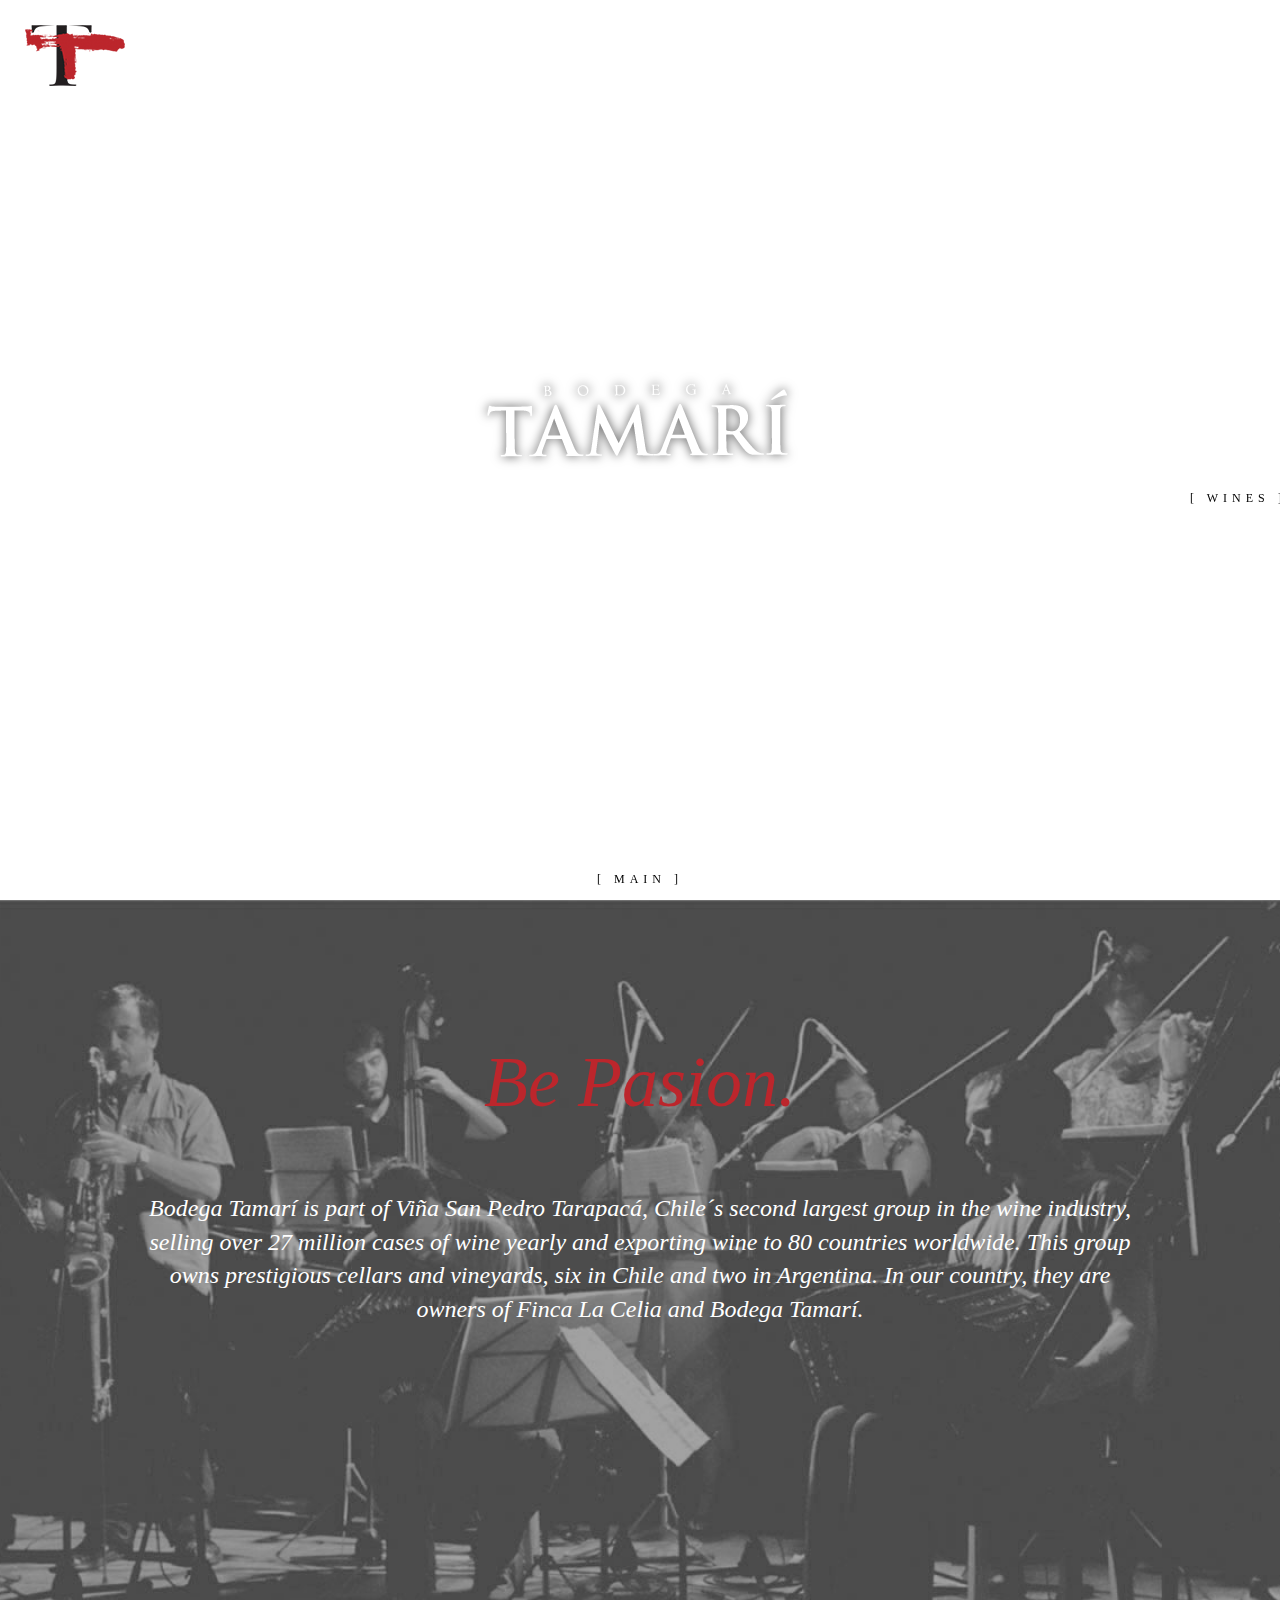
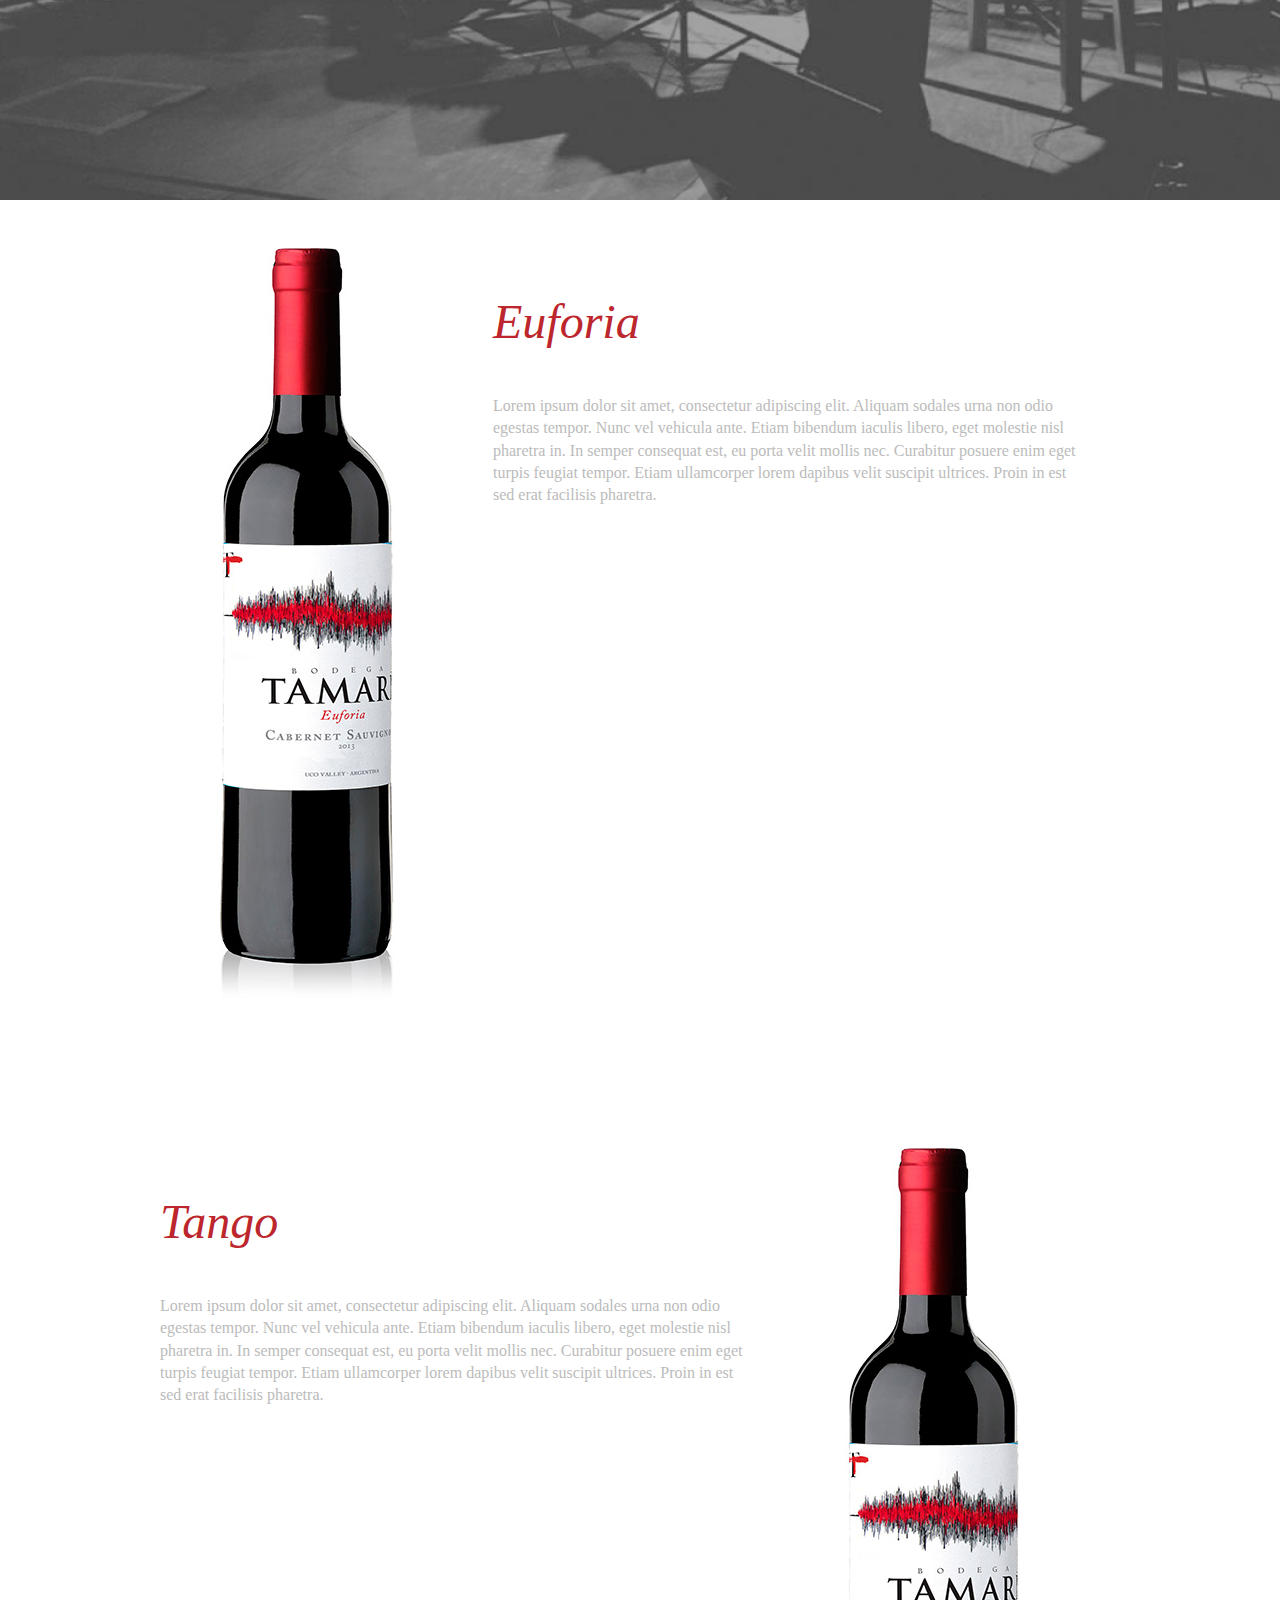
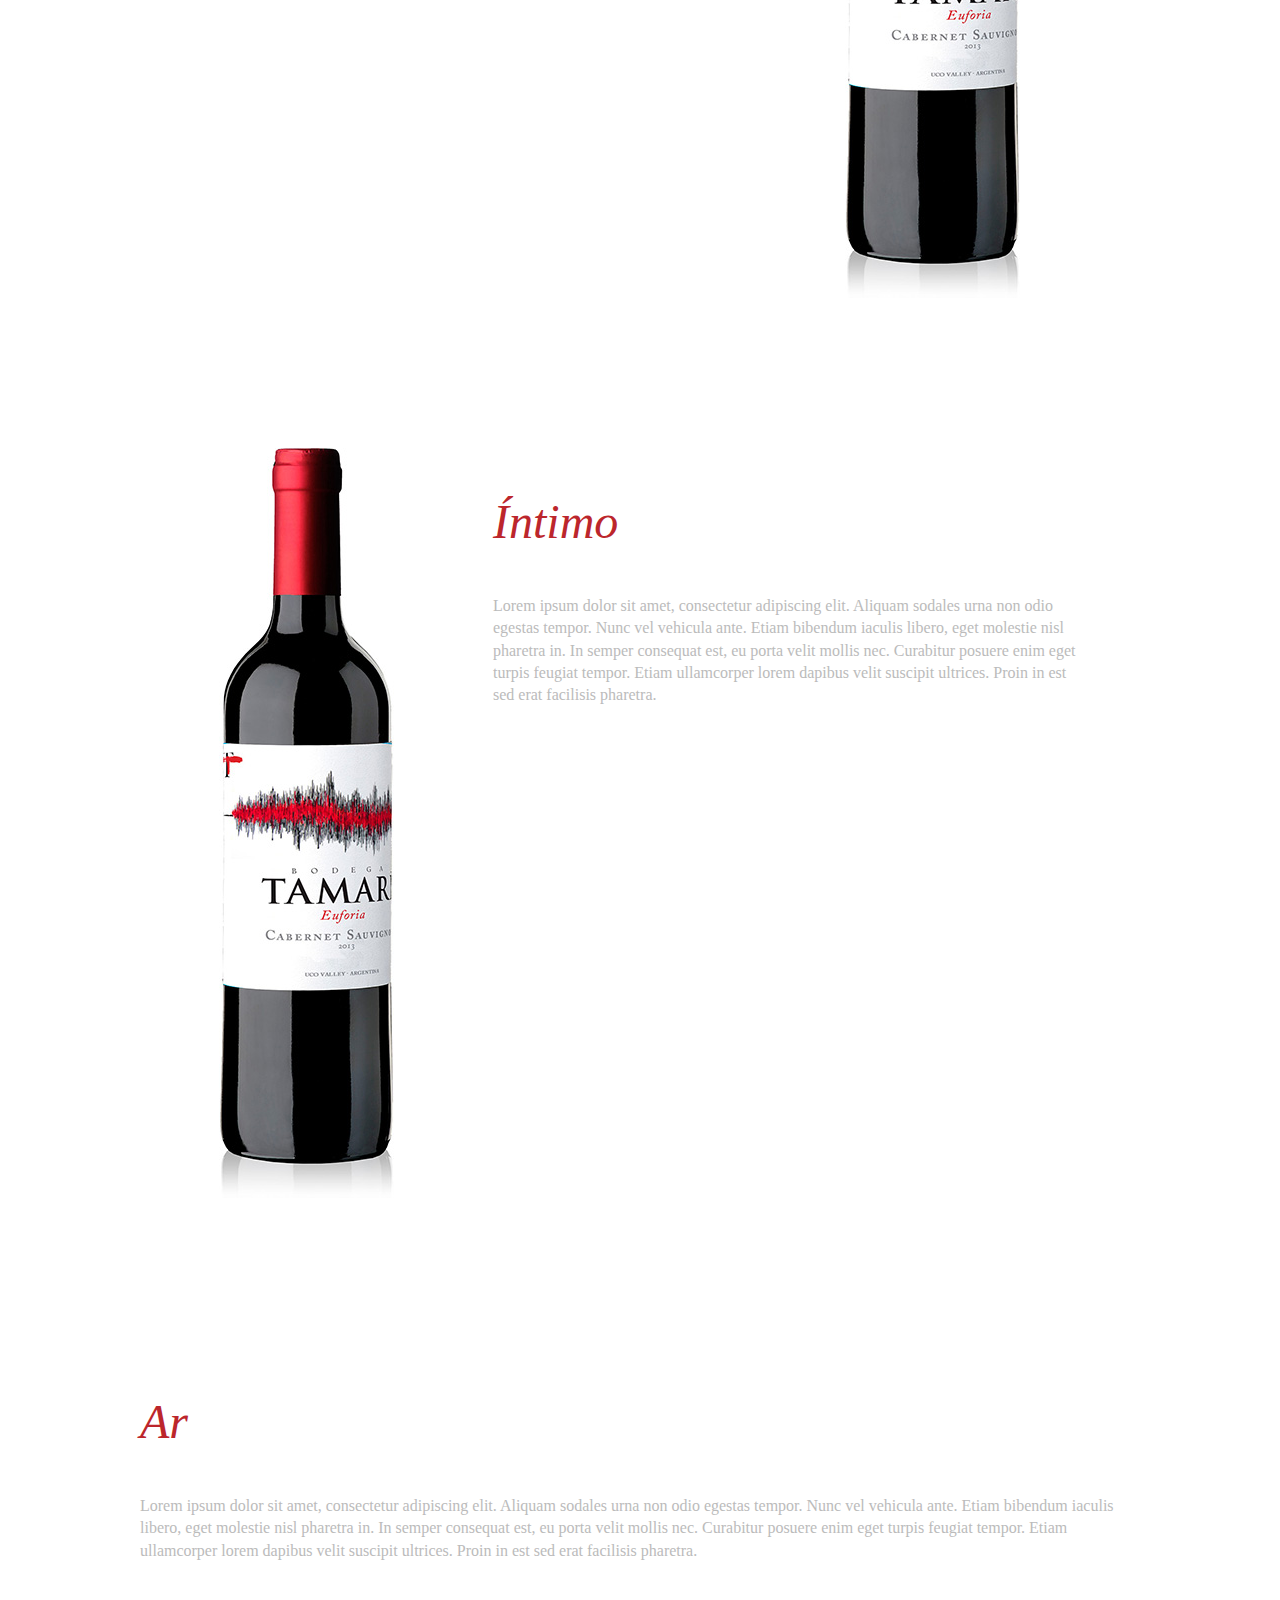
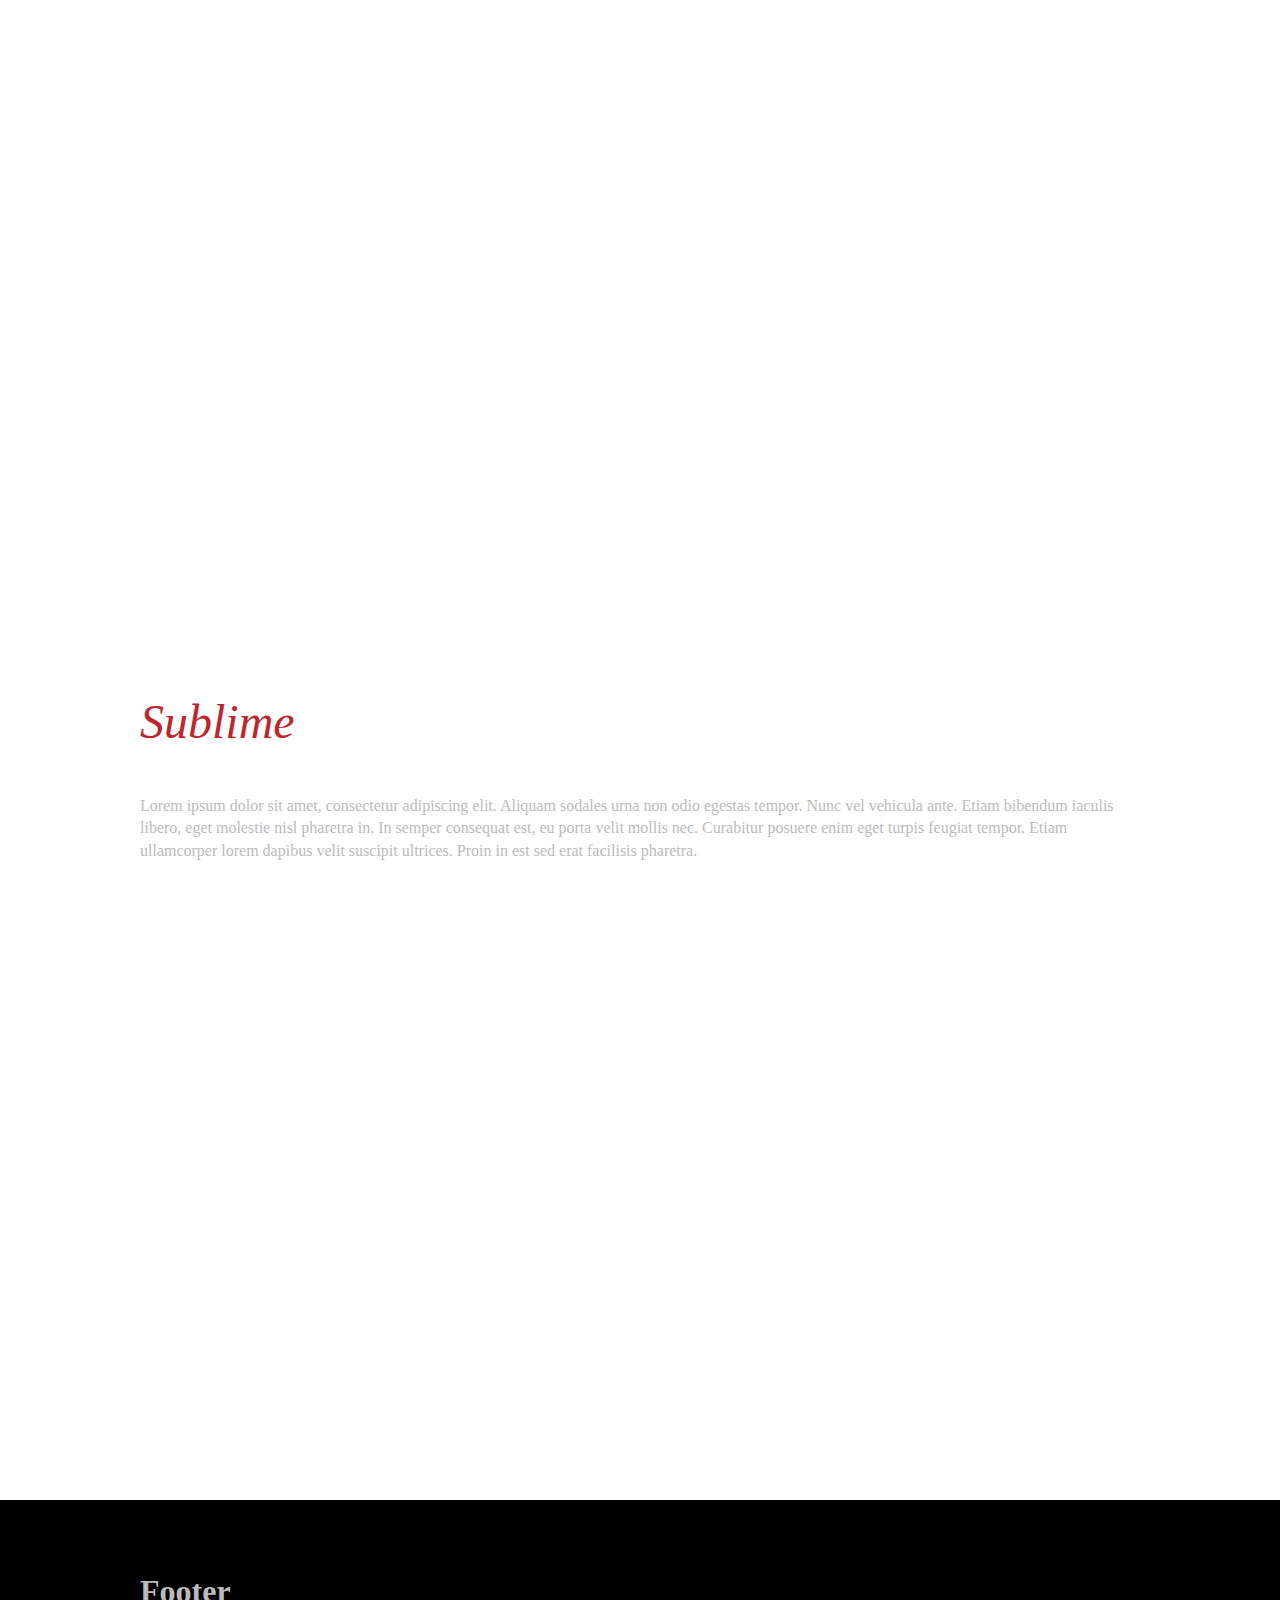
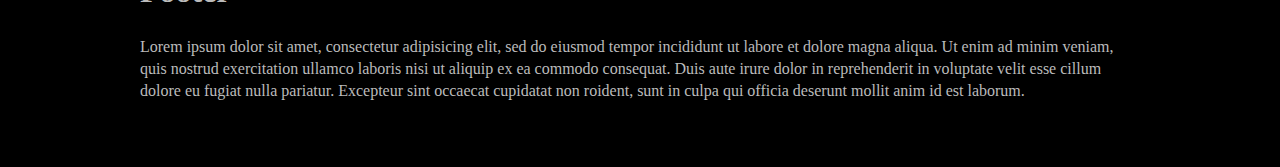
==== index.html @ f8d01f43 "Nueva sección del sitio y menú de vinos" ====
<!DOCTYPE html>
<!--[if lt IE 7]>      <html class="no-js lt-ie9 lt-ie8 lt-ie7"> <![endif]-->
<!--[if IE 7]>         <html class="no-js lt-ie9 lt-ie8"> <![endif]-->
<!--[if IE 8]>         <html class="no-js lt-ie9"> <![endif]-->
<!--[if gt IE 8]><!--> <html class="no-js"> <!--<![endif]-->
<head>
    <meta charset="utf-8">
    <meta http-equiv="X-UA-Compatible" content="IE=edge,chrome=1">
    <title>Tamarí Wines</title>
    <meta name="description" content="Bodega Tamarí fue fundada en 2002 y pertenece al San Pedro Tarapacá Wine Group de Chile.">
    <meta name="viewport" content="width=device-width">

    <link rel="stylesheet" href="css/normalize.min.css">
    <link rel="stylesheet" href="css/main.css">
    <link rel="stylesheet" href="css/responsive.css">

    <link rel="shortcut icon" href="favicon.ico" type="image/x-icon" />
    <link rel="apple-touch-icon" href="apple-touch-icon.png" />
    <link rel="apple-touch-icon" sizes="57x57" href="apple-touch-icon-57x57.png" />
    <link rel="apple-touch-icon" sizes="60x60" href="apple-touch-icon-60x60.png" />
    <link rel="apple-touch-icon" sizes="72x72" href="apple-touch-icon-72x72.png" />
    <link rel="apple-touch-icon" sizes="76x76" href="apple-touch-icon-76x76.png" />
    <link rel="apple-touch-icon" sizes="114x114" href="apple-touch-icon-114x114.png" />
    <link rel="apple-touch-icon" sizes="120x120" href="apple-touch-icon-120x120.png" />
    <link rel="apple-touch-icon" sizes="144x144" href="apple-touch-icon-144x144.png" />
    <link rel="apple-touch-icon" sizes="152x152" href="apple-touch-icon-152x152.png" />

    <script src="js/vendor/modernizr-2.6.2-respond-1.1.0.min.js"></script>
</head>
<body>
    <!--[if lt IE 7]>
        <p class="chromeframe">You are using an <strong>outdated</strong> browser. Please <a href="http://browsehappy.com/">upgrade your browser</a> or <a href="http://www.google.com/chromeframe/?redirect=true">activate Google Chrome Frame</a> to improve your experience.</p>
    <![endif]-->

    <header>
        <video id="video_background" preload="auto" autoplay="true" loop="loop" muted volume="0">
            <source src="http://static.baboom.com/developers/videos/c81fb23e.headquarters.mp4" type="video/mp4">
            <source src="http://static.baboom.com/developers/videos/83c62a37.headquarters.ogv" type="video/ogg">
            <source src="http://static.baboom.com/developers/videos/6708b8e4.headquarters.webm" type="video/webm">
        </video>

        <div id="sketch">
            <canvas id="paint"></canvas>
        </div>
        
        <h1 class="logo">Tamarí</h1>
        <div class="isologo"></div>
        <nav class="menu">
        	<a href="">[ Main ]</a>
            <ul>
                <li><a href="index.html">Wines</a></li>
                <li><a href="winemakers.html">Winemakers</a></li>
                <li><a href="vineyard.html">Vineyard</a></li>
                <li><a href="turism.html">Turism</a></li>
                <li><a href="contact.html">Contact</a></li>
            </ul>
        </nav>
    </header>
    <section class="intro">
    	<div class="container">
	        <h2>Be Pasion.</h2>
	        <p>Bodega Tamarí is part of Viña San Pedro Tarapacá, Chile´s second largest group in the wine industry, selling over 27 million cases of wine yearly and exporting wine to 80 countries worldwide. This group owns prestigious cellars and vineyards, six in Chile and two in Argentina. In our country, they are owners of Finca La Celia and Bodega Tamarí.</p>
        </div>
    </section>

    <nav class="wines">
    	<a href="">[ Wines ]</a>
    	<ul>
    		<li class="euforia"><a href="#">Euforia</a></li>
    		<li class="euforia"><a href="#">Tango</a></li>
    		<li class="euforia"><a href="#">Íntimo</a></li>
    		<li class="euforia"><a href="#">Ar</a></li>
    		<li class="euforia"><a href="#">Sublime</a></li>
    	</ul>
    </nav>

    <section>
    	<div class="container">
    		<div class="col col1-3 bottle">
		        <img class="bottle" src="img/wines/bottle-euforia.jpg">
	        </div>
	        <div class="col col2-3">
	        	<h2>Euforia</h2>
		        <p>Lorem ipsum dolor sit amet, consectetur adipiscing elit. Aliquam sodales urna non odio egestas tempor. Nunc vel vehicula ante. Etiam bibendum iaculis libero, eget molestie nisl pharetra in. In semper consequat est, eu porta velit mollis nec. Curabitur posuere enim eget turpis feugiat tempor. Etiam ullamcorper lorem dapibus velit suscipit ultrices. Proin in est sed erat facilisis pharetra.</p>
	        </div>
        </div>
    </section>
    <section>
    	<div class="container">
    		<div class="col col2-3">
		        <h2>Tango</h2>
		        <p>Lorem ipsum dolor sit amet, consectetur adipiscing elit. Aliquam sodales urna non odio egestas tempor. Nunc vel vehicula ante. Etiam bibendum iaculis libero, eget molestie nisl pharetra in. In semper consequat est, eu porta velit mollis nec. Curabitur posuere enim eget turpis feugiat tempor. Etiam ullamcorper lorem dapibus velit suscipit ultrices. Proin in est sed erat facilisis pharetra.</p>
		    </div>
    		<div class="col col1-3 bottle">
		        <img class="bottle" src="img/wines/bottle-euforia.jpg">
	        </div>
        </div>
    </section>
    <section>
    	<div class="container">
    		<div class="col col1-3 bottle">
		        <img class="bottle" src="img/wines/bottle-euforia.jpg">
	        </div>
	        <div class="col col2-3">
		        <h2>Íntimo</h2>
		        <p>Lorem ipsum dolor sit amet, consectetur adipiscing elit. Aliquam sodales urna non odio egestas tempor. Nunc vel vehicula ante. Etiam bibendum iaculis libero, eget molestie nisl pharetra in. In semper consequat est, eu porta velit mollis nec. Curabitur posuere enim eget turpis feugiat tempor. Etiam ullamcorper lorem dapibus velit suscipit ultrices. Proin in est sed erat facilisis pharetra.</p>
	        </div>
        </div>
    </section>
    <section>
    	<div class="container">
	        <h2>Ar</h2>
	        <p>Lorem ipsum dolor sit amet, consectetur adipiscing elit. Aliquam sodales urna non odio egestas tempor. Nunc vel vehicula ante. Etiam bibendum iaculis libero, eget molestie nisl pharetra in. In semper consequat est, eu porta velit mollis nec. Curabitur posuere enim eget turpis feugiat tempor. Etiam ullamcorper lorem dapibus velit suscipit ultrices. Proin in est sed erat facilisis pharetra.</p>
        </div>
    </section>
    <section>
    	<div class="container">
	        <h2>Sublime</h2>
	        <p>Lorem ipsum dolor sit amet, consectetur adipiscing elit. Aliquam sodales urna non odio egestas tempor. Nunc vel vehicula ante. Etiam bibendum iaculis libero, eget molestie nisl pharetra in. In semper consequat est, eu porta velit mollis nec. Curabitur posuere enim eget turpis feugiat tempor. Etiam ullamcorper lorem dapibus velit suscipit ultrices. Proin in est sed erat facilisis pharetra.</p>
        </div>
    </section>

    <footer>
    	<div class="container">
	        <h1>Footer</h1>
	        <p>Lorem ipsum dolor sit amet, consectetur adipisicing elit, sed do eiusmod tempor incididunt ut labore et dolore magna aliqua. Ut enim ad minim veniam, quis nostrud exercitation ullamco laboris nisi ut aliquip ex ea commodo consequat. Duis aute irure dolor in reprehenderit in voluptate velit esse cillum dolore eu fugiat nulla pariatur. Excepteur sint occaecat cupidatat non roident, sunt in culpa qui officia deserunt mollit anim id est laborum.</p>
        </div>
    </footer>

    <script src="//ajax.googleapis.com/ajax/libs/jquery/1.10.1/jquery.min.js"></script>
    <script>window.jQuery || document.write('<script src="js/vendor/jquery-1.10.1.min.js"><\/script>')</script>

    <script src="js/plugins.js"></script>
    <script src="js/main.js"></script>

    <script>
        var _gaq=[['_setAccount','UA-XXXXX-X'],['_trackPageview']];
        (function(d,t){var g=d.createElement(t),s=d.getElementsByTagName(t)[0];
            g.src='//www.google-analytics.com/ga.js';
            s.parentNode.insertBefore(g,s)}(document,'script'));
    </script>
</body>
</html>
---- css/main.css ----
/*! HTML5 Boilerplate v4.3.0 | MIT License | http://h5bp.com/ */

/*
 * What follows is the result of much research on cross-browser styling.
 * Credit left inline and big thanks to Nicolas Gallagher, Jonathan Neal,
 * Kroc Camen, and the H5BP dev community and team.
 */

/* ==========================================================================
   Base styles: opinionated defaults
   ========================================================================== */

html,
button,
input,
select,
textarea {
    color: #222;
}

html {
    font-size: 1em;
    line-height: 1.4;
}

/*
 * Remove text-shadow in selection highlight: h5bp.com/i
 * These selection rule sets have to be separate.
 * Customize the background color to match your design.
 */

::-moz-selection {
    background: #b3d4fc;
    text-shadow: none;
}

::selection {
    background: #b3d4fc;
    text-shadow: none;
}

/*
 * A better looking default horizontal rule
 */

hr {
    display: block;
    height: 1px;
    border: 0;
    border-top: 1px solid #ccc;
    margin: 1em 0;
    padding: 0;
}

/*
 * Remove the gap between images, videos, audio and canvas and the bottom of
 * their containers: h5bp.com/i/440
 */

audio,
canvas,
img,
svg,
video {
    vertical-align: middle;
}

/*
 * Remove default fieldset styles.
 */

fieldset {
    border: 0;
    margin: 0;
    padding: 0;
}

/*
 * Allow only vertical resizing of textareas.
 */

textarea {
    resize: vertical;
}

/* ==========================================================================
   Browse Happy prompt
   ========================================================================== */

.browsehappy {
    margin: 0.2em 0;
    background: #ccc;
    color: #000;
    padding: 0.2em 0;
}

/* ==========================================================================
   Author's custom styles
   ========================================================================== */
@import url(http://fonts.googleapis.com/css?family=Lusitana:400,700);

html, body {
    height: 100%;
    width: 100%;
    font-family: 'Lusitana', serif;
    color: #bbb;
}

h2{
    font-style: italic;
    font-weight: normal;
    font-size: 3em;
    color: #bc262c;
}

header, section {
    display: table;
    height: 100%;
    width: 100%;
    padding: 3em;
    -webkit-box-sizing: border-box;
    -moz-box-sizing: border-box;
    box-sizing: border-box;
}

header {
    padding:0;
    display:block;
}

.logo {
    background-image: url(../img/logo.png);
    height: 100px;
    width: 350px;
    text-indent: -9999px;
    position: absolute;
    left: 50%;
    margin-left: -175px;
    top: 50%;
    margin-top: -80px;
}
.isologo{
    background-image: url(../img/isologo.png);
    background-repeat: no-repeat;
    position: fixed;
    height: 61px;
    width: 100px;
    top: 25px;
    left: 25px;
    text-indent: -9999px;
    margin: 0;
}

/*pintura canvas*/
canvas,
#sketch{
    margin:0;
    padding:0;
    width:100%;
    height:100%;
}
#sketch{
    position:relative;
}
#tmp_canvas{
    position:absolute;
    left:0px;
    right:0;
    bottom:0;
    top:0;
}

/* Video */

#video_background {
    position: absolute;
    bottom: 0px;
    right: 0px;
    min-width:100%;
    min-height:100%;
    max-height:4000%;
    max-width:1000%;
    width: auto;
    height: auto;
    z-index: -1000;
    overflow: hidden;
    filter: hue-rotate(110deg) saturate(4);
    -webkit-filter: hue-rotate(110deg) saturate(4);
    -moz-filter: hue-rotate(110deg) saturate(4);
    -ms-filter: hue-rotate(110deg) saturate(4);
    -o-filter: hue-rotate(110deg) saturate(4);
}

.intro{
    background-color: #bc262c;
    background: url(../img/intro.jpg) no-repeat center center;
    -webkit-background-size: cover;
    -moz-background-size: cover;
    -o-background-size: cover;
    background-size: cover;
    color: #fff;
    text-align: center;
    font-size: 1.5em;
    font-style: italic;
    padding: 3em;
}

.intro.vineyard{
    background-image: url(../img/intro-vineyard.jpg);
    background-attachment: fixed;
}

/* Menu */
nav.menu{
    position: fixed;
    bottom: 0;
    left: 0;
    text-align: center;
    width: 100%;
    margin: 0;
}
nav a{
    color: #000;
    text-decoration: none;
    text-transform: uppercase;
    font-style: normal;
    letter-spacing: 5px;
    font-size: 12px;
}
nav.menu > a{
    width: 50%;
    display: block;
    margin: 0 25%;
    padding: 2em 0 1em;
    transition: all 2s;
}
nav.menu ul{
    background-color:#000;
    margin: 0;
    padding: 0;
    float: left;
    width: 100%;
    opacity: 0;
    height: 0;
    transition: all 1s;
}
nav.menu:hover ul {
    height: auto;
    opacity: 1;
}
nav.menu:hover > a, nav.wines:hover > a{
    opacity: 0;
    transition: all 0s;
}
nav.menu li a{
    width: 100%;
    float: left;
    padding: 1em 0;
    color:#fff;
    margin: 0;
}

/* Menu Wines*/
nav.wines{
    position: fixed;
    top: 50%;
    right: 0;
}
nav.wines > a{
    -webkit-transform: rotate(270deg);
    -moz-transform: rotate(270deg);
    -o-transform: rotate(270deg);
    writing-mode: tb-rl;
    display: block;
}
nav.wines ul{
    display: none;
    height: 248px;
    margin-top: -124px;
}
nav.wines:hover > ul {
    display: block;
}
nav.wines li a{
    width: 172px;
    height: 44px;
    display: block;
    text-indent: -999999px;
    margin-bottom: 7px;
    margin-right: -70px;
    float: right;
    transition: all 1s ease;
    opacity: .2;
}
nav.wines li a:hover{
    margin-right: -20px;
    opacity: 1;
}
nav.wines .euforia a {
    background-image: url(../img/wines/menu-bottle-euforia.jpg);
}

.col.col1-3.bottle{
    text-align: center;
}

img.bottle{
    max-width: 100%;
    max-height: 100%;
}

footer {
    background-color: #000;
    padding: 3em;
    -webkit-box-sizing: border-box;
    -moz-box-sizing: border-box;
    box-sizing: border-box;
}

/* ==========================================================================
   Helper classes
   ========================================================================== */

/*
 * Image replacement
 */

.ir {
    background-color: transparent;
    border: 0;
    overflow: hidden;
}

.ir:before {
    content: "";
    display: block;
    width: 0;
    height: 150%;
}

/*
 * Hide from both screenreaders and browsers: h5bp.com/u
 */

.hidden {
    display: none !important;
    visibility: hidden;
}

/*
 * Hide only visually, but have it available for screenreaders: h5bp.com/v
 */

.visuallyhidden {
    border: 0;
    clip: rect(0 0 0 0);
    height: 1px;
    margin: -1px;
    overflow: hidden;
    padding: 0;
    position: absolute;
    width: 1px;
}

/*
 * Extends the .visuallyhidden class to allow the element to be focusable
 * when navigated to via the keyboard: h5bp.com/p
 */

.visuallyhidden.focusable:active,
.visuallyhidden.focusable:focus {
    clip: auto;
    height: auto;
    margin: 0;
    overflow: visible;
    position: static;
    width: auto;
}

/*
 * Hide visually and from screenreaders, but maintain layout
 */

.invisible {
    visibility: hidden;
}

/*
 * Clearfix: contain floats
 *
 * For modern browsers
 * 1. The space content is one way to avoid an Opera bug when the
 *    `contenteditable` attribute is included anywhere else in the document.
 *    Otherwise it causes space to appear at the top and bottom of elements
 *    that receive the `clearfix` class.
 * 2. The use of `table` rather than `block` is only necessary if using
 *    `:before` to contain the top-margins of child elements.
 */

.clearfix:before,
.clearfix:after {
    content: " "; /* 1 */
    display: table; /* 2 */
}

.clearfix:after {
    clear: both;
}

/* ==========================================================================
   EXAMPLE Media Queries for Responsive Design.
   These examples override the primary ('mobile first') styles.
   Modify as content requires.
   ========================================================================== */

@media print,
       (-o-min-device-pixel-ratio: 5/4),
       (-webkit-min-device-pixel-ratio: 1.25),
       (min-resolution: 120dpi) {
    /* Style adjustments for high resolution devices */
}

/* ==========================================================================
   Print styles.
   Inlined to avoid required HTTP connection: h5bp.com/r
   ========================================================================== */

@media print {
    * {
        background: transparent !important;
        color: #000 !important; /* Black prints faster: h5bp.com/s */
        box-shadow: none !important;
        text-shadow: none !important;
    }

    a,
    a:visited {
        text-decoration: underline;
    }

    a[href]:after {
        content: " (" attr(href) ")";
    }

    abbr[title]:after {
        content: " (" attr(title) ")";
    }

    /*
     * Don't show links for images, or javascript/internal links
     */

    .ir a:after,
    a[href^="javascript:"]:after,
    a[href^="#"]:after {
        content: "";
    }

    pre,
    blockquote {
        border: 1px solid #999;
        page-break-inside: avoid;
    }

    thead {
        display: table-header-group; /* h5bp.com/t */
    }

    tr,
    img {
        page-break-inside: avoid;
    }

    img {
        max-width: 100% !important;
    }

    @page {
        margin: 0.5cm;
    }

    p,
    h2,
    h3 {
        orphans: 3;
        widows: 3;
    }

    h2,
    h3 {
        page-break-after: avoid;
    }
}
---- css/responsive.css ----
@media only screen and (min-width: 1050px) {
    .container{
    	max-width: 1000px;
    	margin: auto;
    }
}
@media only screen and (min-width: 750px) {
	nav.menu li a{
	    width: 20%;
	    float: left;
	    padding: 1em 0;
	    color:#fff;
	}
}
@media only screen and (min-width: 500px) {
    .col{
	    float: left;
	    margin: 0 2% 0 2%;
	}
	.col1-3{
	    width: 29.3%;
	}
	.col2-3{
	    width: 58.6%;
	}
}
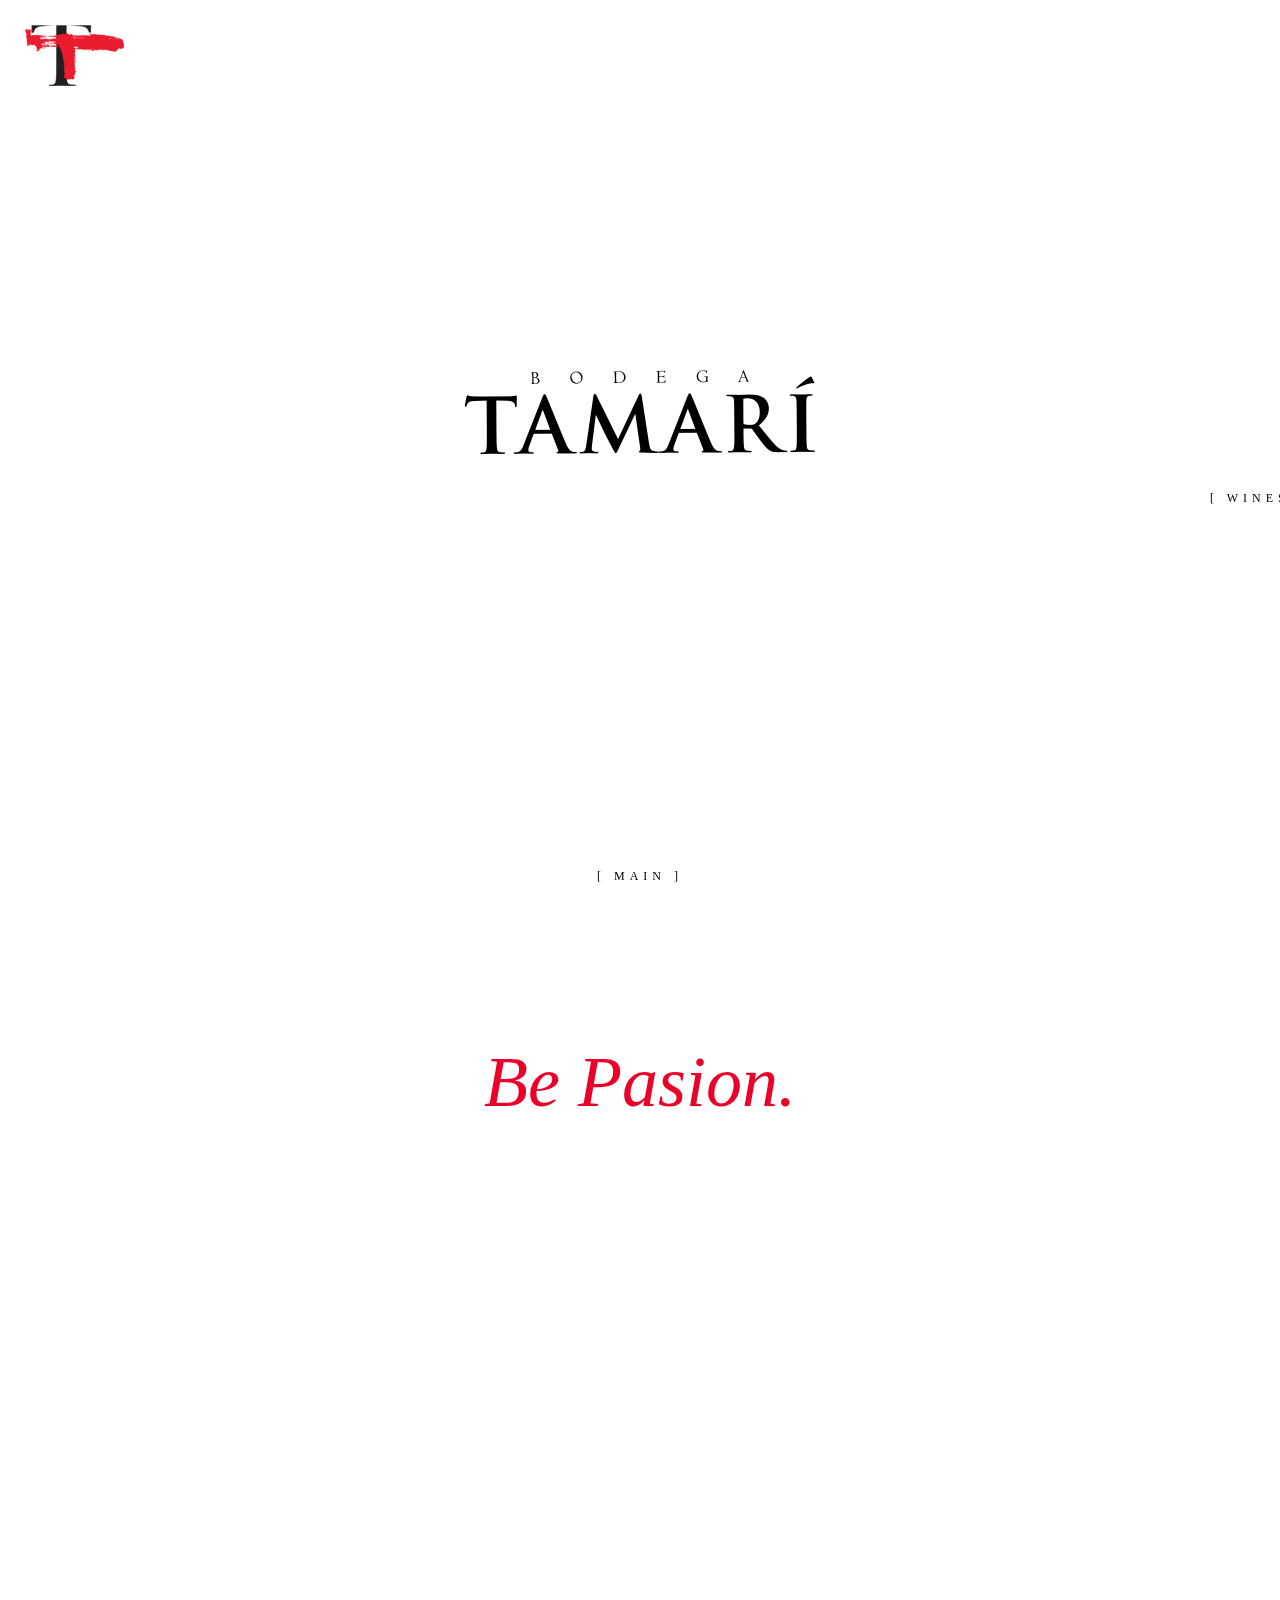
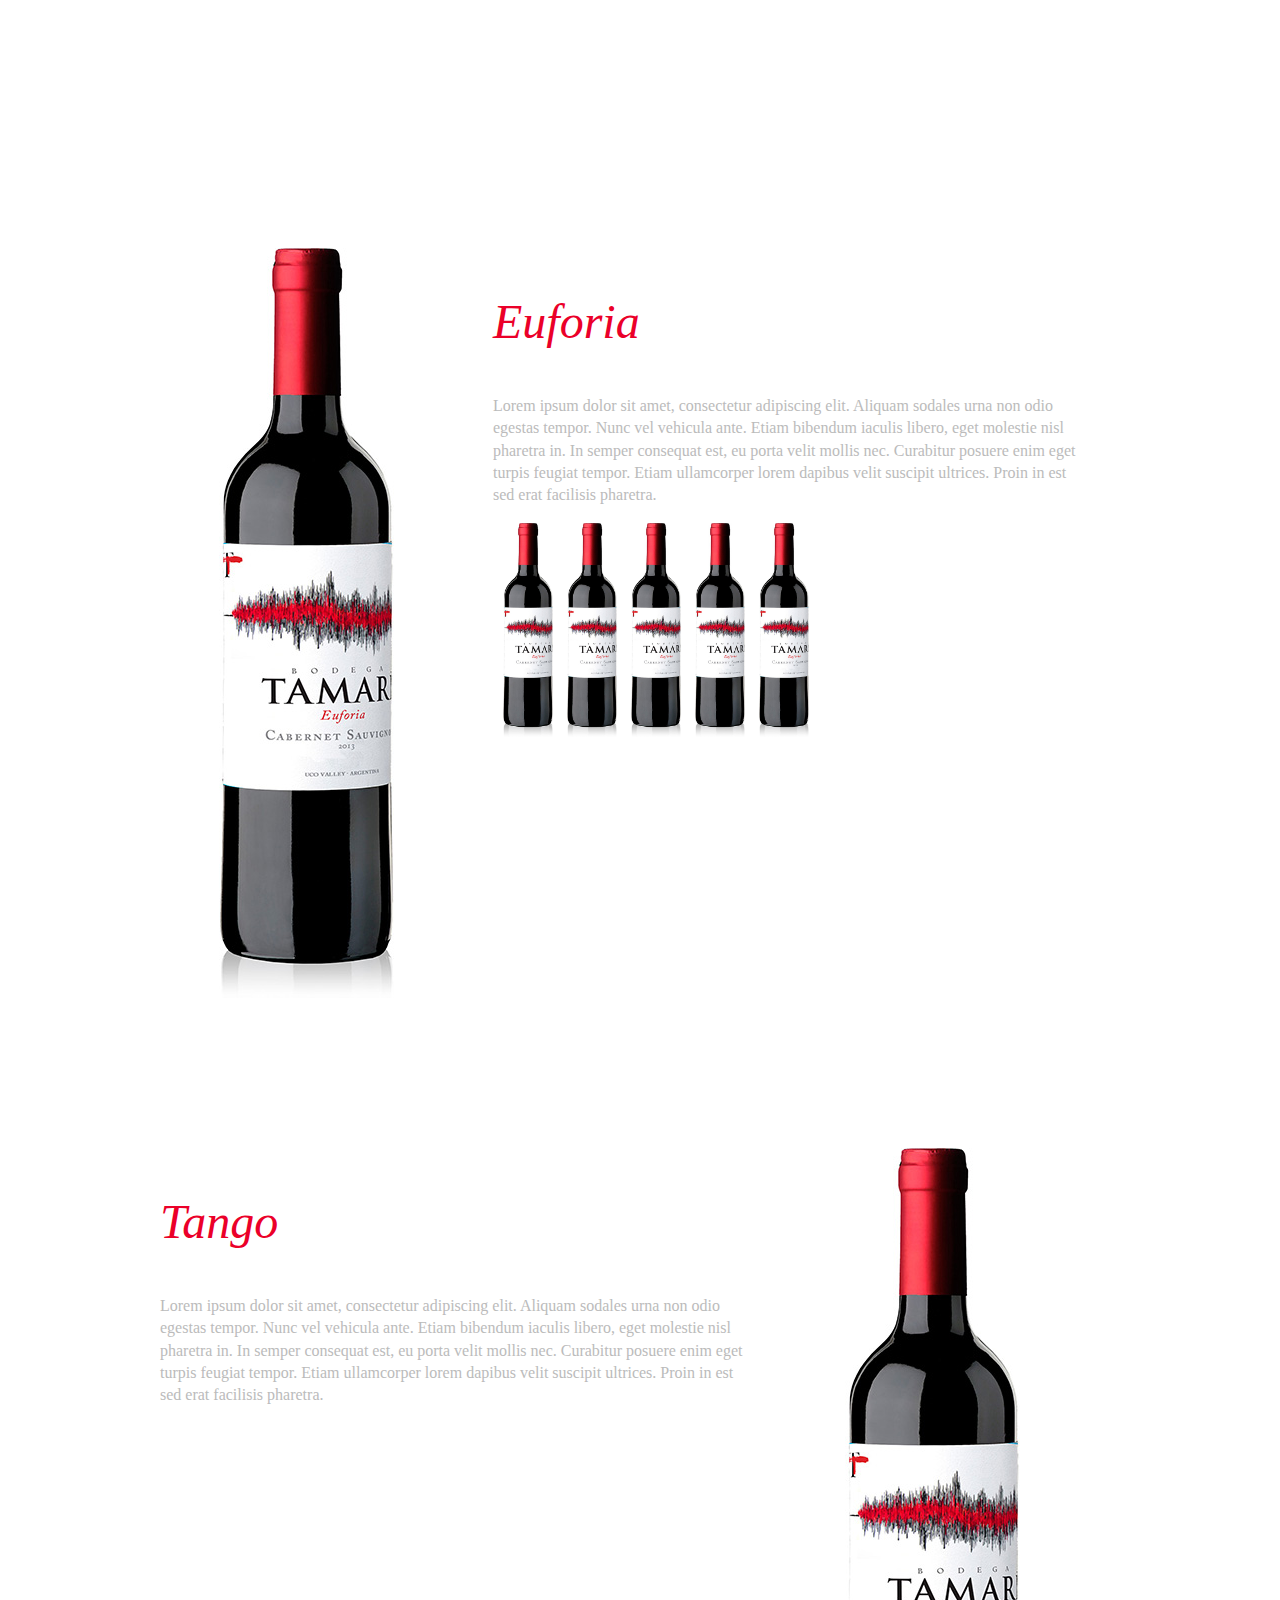
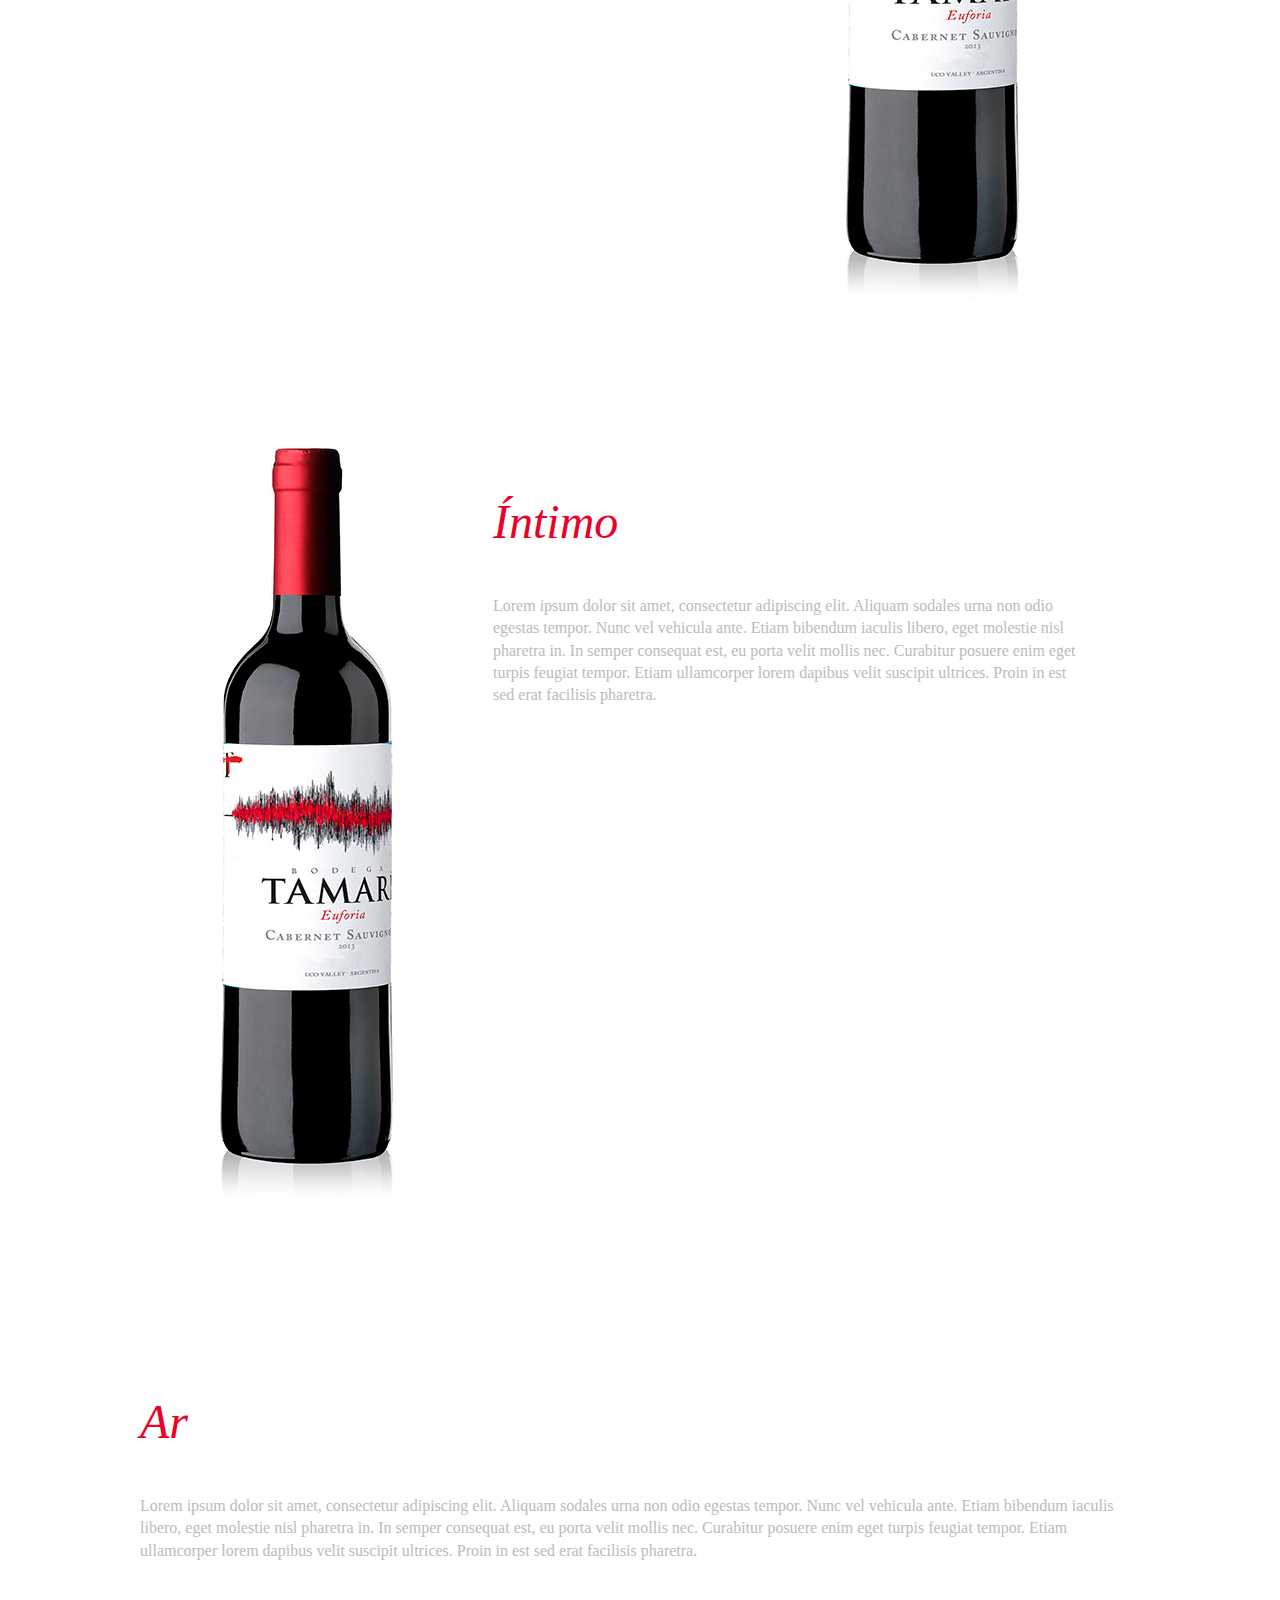
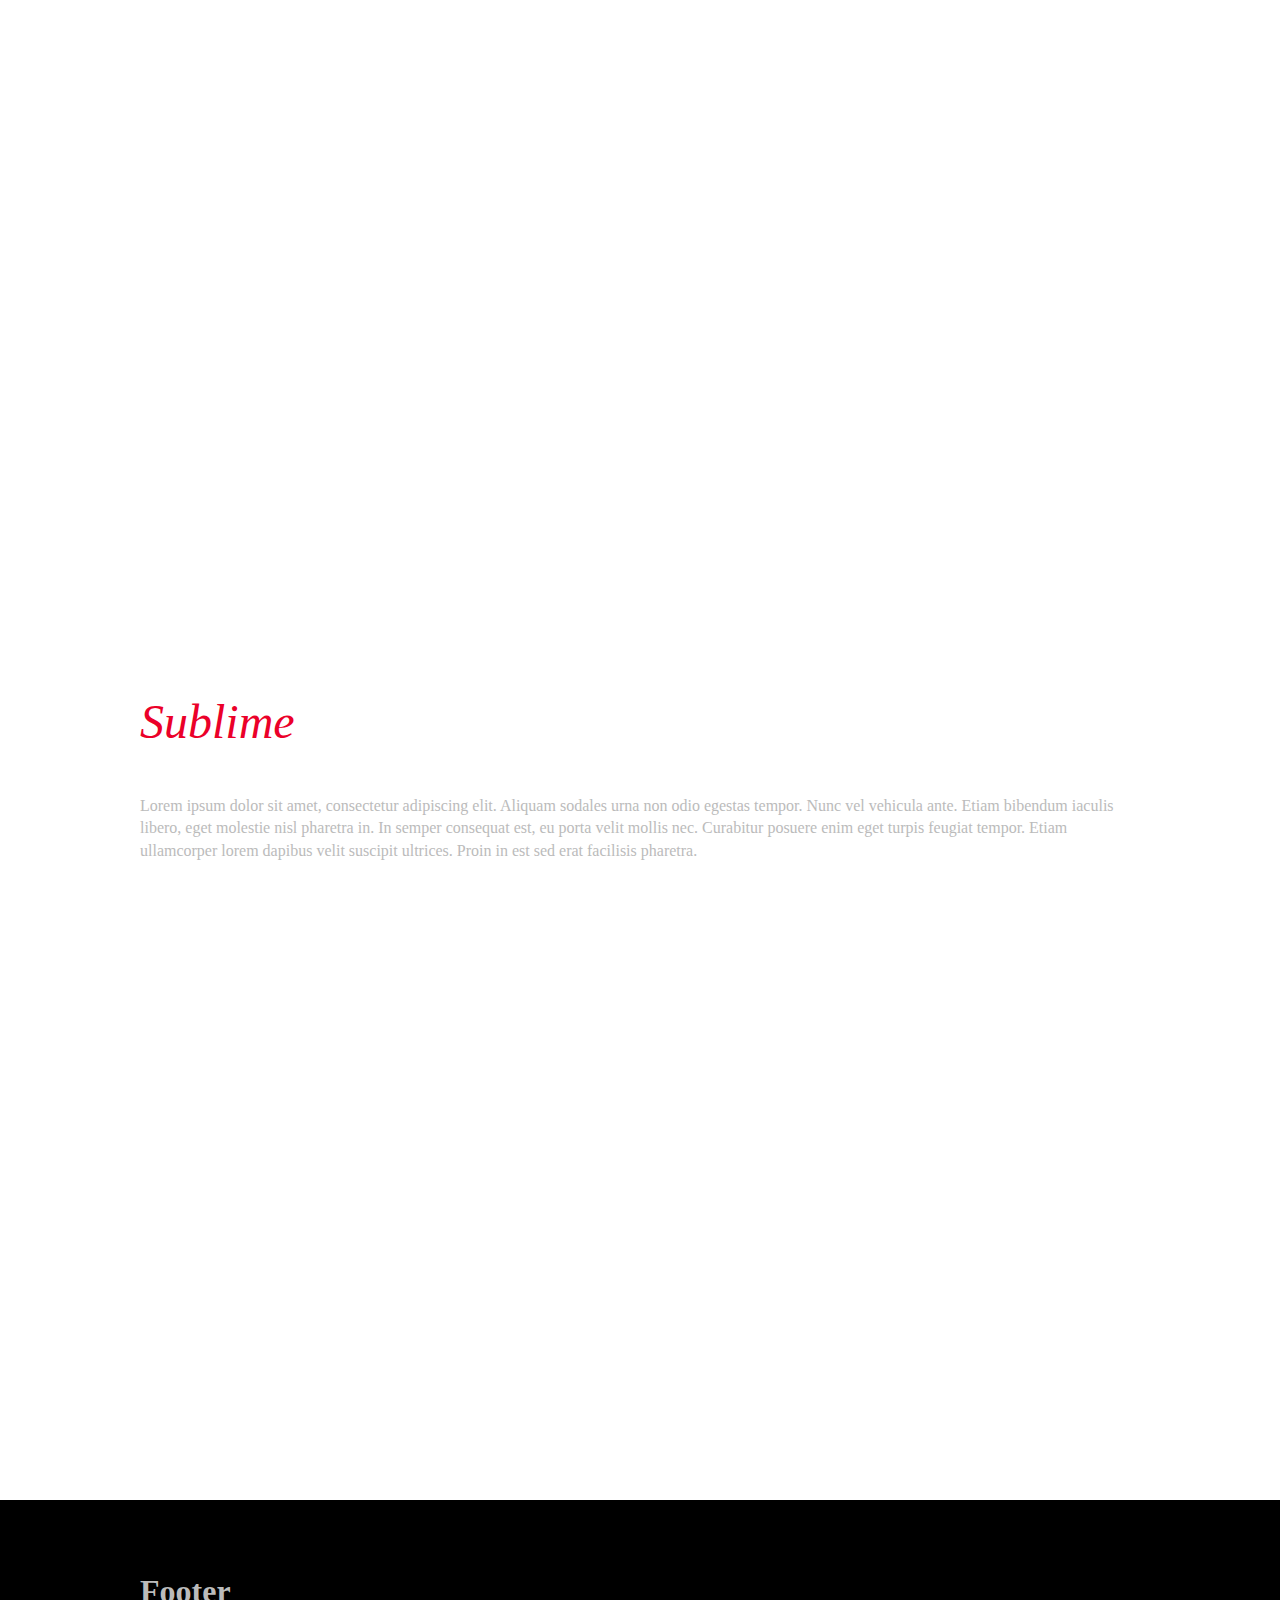
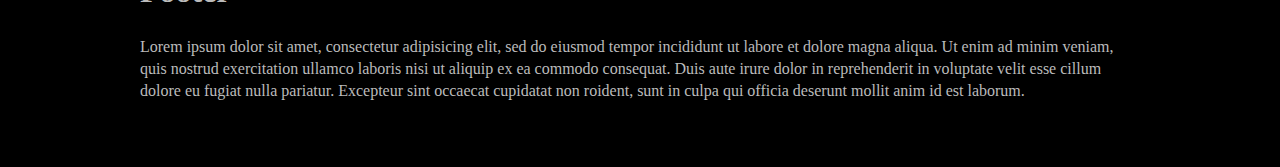
==== commit 67647325: "Cambios Varios" ====
--- a/index.html
+++ b/index.html
@@ -32,7 +32,7 @@
         <p class="chromeframe">You are using an <strong>outdated</strong> browser. Please <a href="http://browsehappy.com/">upgrade your browser</a> or <a href="http://www.google.com/chromeframe/?redirect=true">activate Google Chrome Frame</a> to improve your experience.</p>
     <![endif]-->
 
-    <header>
+    <header class="paint">
         <video id="video_background" preload="auto" autoplay="true" loop="loop" muted volume="0">
             <source src="http://static.baboom.com/developers/videos/c81fb23e.headquarters.mp4" type="video/mp4">
             <source src="http://static.baboom.com/developers/videos/83c62a37.headquarters.ogv" type="video/ogg">
@@ -44,7 +44,7 @@
         </div>
         
         <h1 class="logo">Tamarí</h1>
-        <div class="isologo"></div>
+        <a href="index.html" class="isologo"></a>
         <nav class="menu">
         	<a href="">[ Main ]</a>
             <ul>
@@ -82,6 +82,11 @@
 	        <div class="col col2-3">
 	        	<h2>Euforia</h2>
 		        <p>Lorem ipsum dolor sit amet, consectetur adipiscing elit. Aliquam sodales urna non odio egestas tempor. Nunc vel vehicula ante. Etiam bibendum iaculis libero, eget molestie nisl pharetra in. In semper consequat est, eu porta velit mollis nec. Curabitur posuere enim eget turpis feugiat tempor. Etiam ullamcorper lorem dapibus velit suscipit ultrices. Proin in est sed erat facilisis pharetra.</p>
+                <a href=""><img class="bottle-min" src="img/wines/bottle-euforia.jpg"></a>
+                <a href=""><img class="bottle-min" src="img/wines/bottle-euforia.jpg"></a>
+                <a href=""><img class="bottle-min" src="img/wines/bottle-euforia.jpg"></a>
+                <a href=""><img class="bottle-min" src="img/wines/bottle-euforia.jpg"></a>
+                <a href=""><img class="bottle-min" src="img/wines/bottle-euforia.jpg"></a>
 	        </div>
         </div>
     </section>
--- a/css/main.css
+++ b/css/main.css
@@ -30,12 +30,14 @@
  */
 
 ::-moz-selection {
-    background: #b3d4fc;
+    color: #fff;
+    background: #eb0029;
     text-shadow: none;
 }
 
 ::selection {
-    background: #b3d4fc;
+    color: #fff;
+    background: #eb0029;
     text-shadow: none;
 }
 
@@ -110,7 +112,7 @@
     font-style: italic;
     font-weight: normal;
     font-size: 3em;
-    color: #bc262c;
+    color: #eb0029;
 }
 
 header, section {
@@ -125,12 +127,17 @@
 
 header {
     padding:0;
+}
+
+header.paint{
     display:block;
+    overflow-x: hidden;
+    cursor: url(../img/cursor.png),auto;
 }
 
 .logo {
     background-image: url(../img/logo.png);
-    height: 100px;
+    height: 84px;
     width: 350px;
     text-indent: -9999px;
     position: absolute;
@@ -159,8 +166,10 @@
     width:100%;
     height:100%;
 }
-#sketch{
-    position:relative;
+#sketch {
+	position: absolute;
+	left: 0;
+	top: 0;
 }
 #tmp_canvas{
     position:absolute;
@@ -173,7 +182,6 @@
 /* Video */
 
 #video_background {
-    position: absolute;
     bottom: 0px;
     right: 0px;
     min-width:100%;
@@ -192,8 +200,8 @@
 }
 
 .intro{
-    background-color: #bc262c;
-    background: url(../img/intro.jpg) no-repeat center center;
+    background-color: #eb0029;
+    background: url(../img/intro.jpg) no-repeat center center fixed;
     -webkit-background-size: cover;
     -moz-background-size: cover;
     -o-background-size: cover;
@@ -231,7 +239,7 @@
     width: 50%;
     display: block;
     margin: 0 25%;
-    padding: 2em 0 1em;
+    padding: 2em 0 1.3em;
     transition: all 2s;
 }
 nav.menu ul{
@@ -272,6 +280,7 @@
     -o-transform: rotate(270deg);
     writing-mode: tb-rl;
     display: block;
+    margin-right: -20px;
 }
 nav.wines ul{
     display: none;
@@ -309,6 +318,11 @@
     max-height: 100%;
 }
 
+img.bottle-min{
+    max-width: 50px;
+    margin-left: 10px;
+}
+
 footer {
     background-color: #000;
     padding: 3em;
--- a/css/responsive.css
+++ b/css/responsive.css
@@ -8,7 +8,7 @@
 	nav.menu li a{
 	    width: 20%;
 	    float: left;
-	    padding: 1em 0;
+	    padding: 3em 0;
 	    color:#fff;
 	}
 }
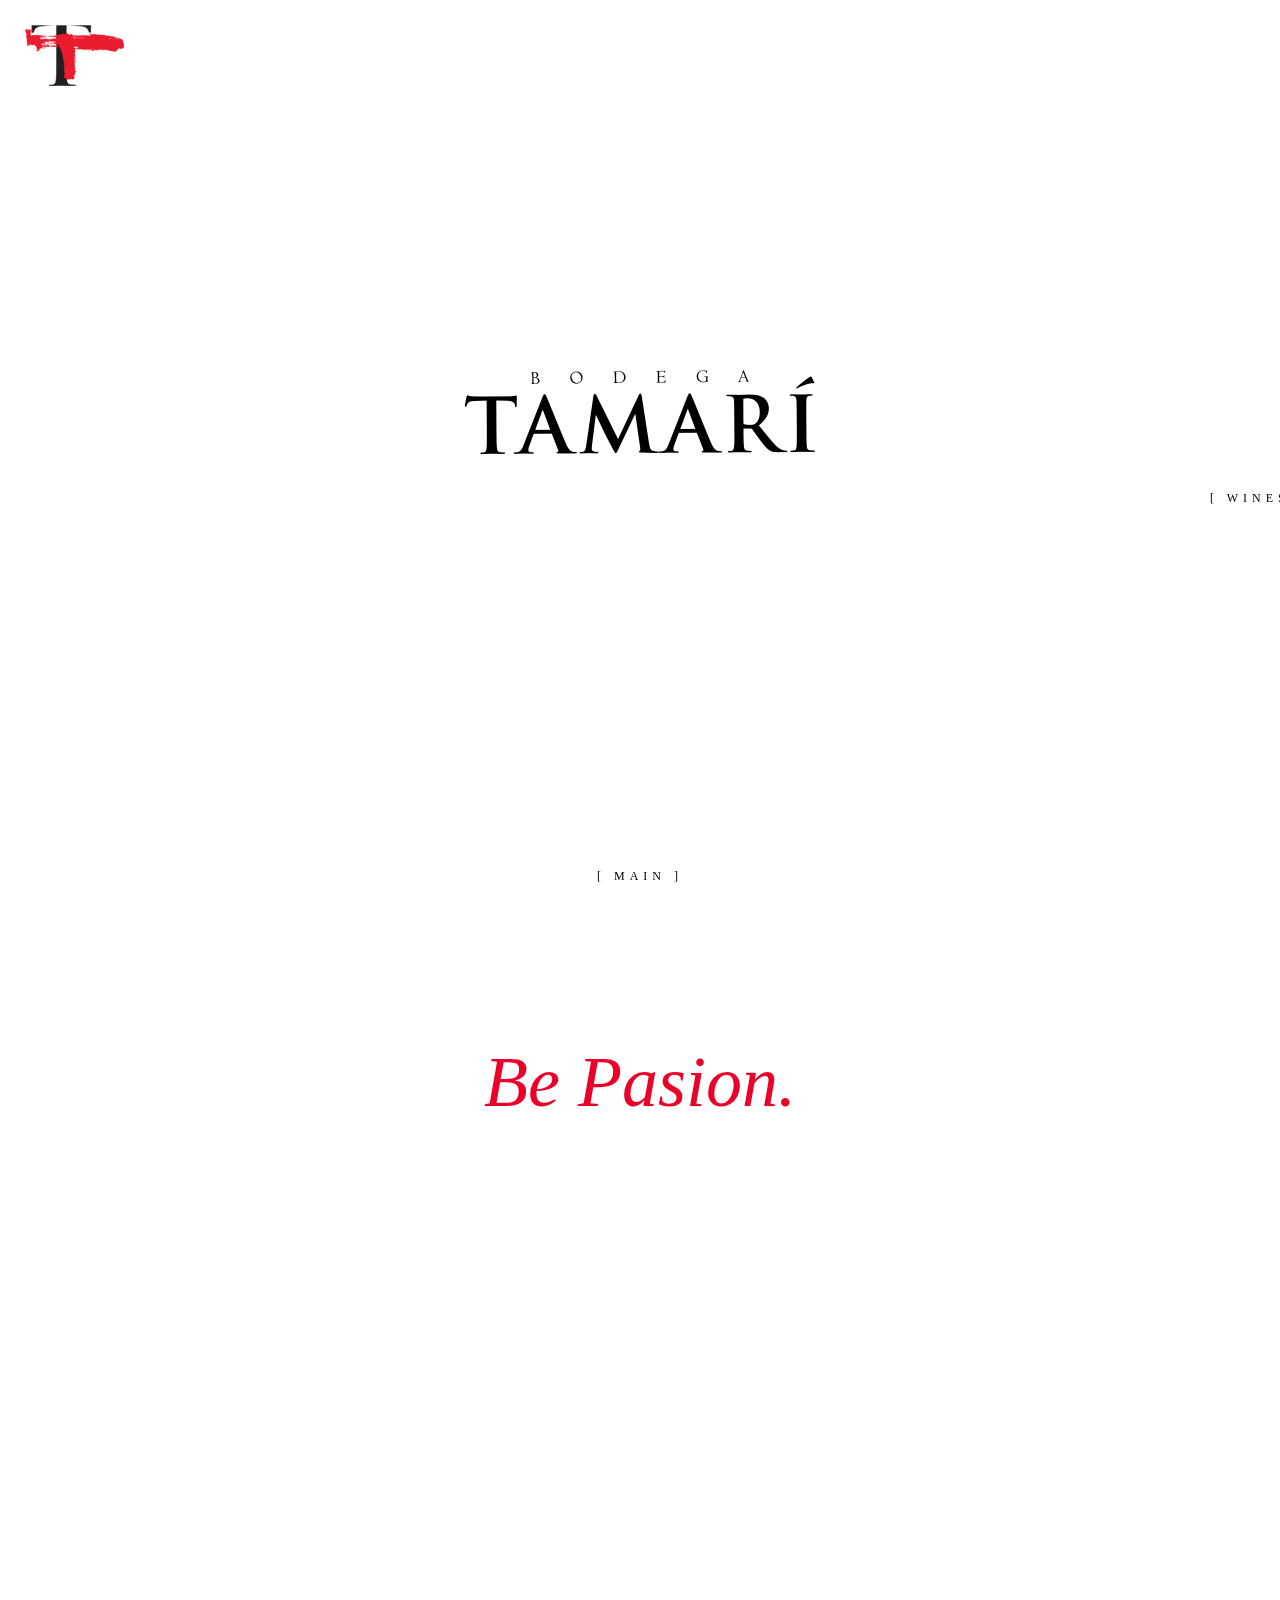
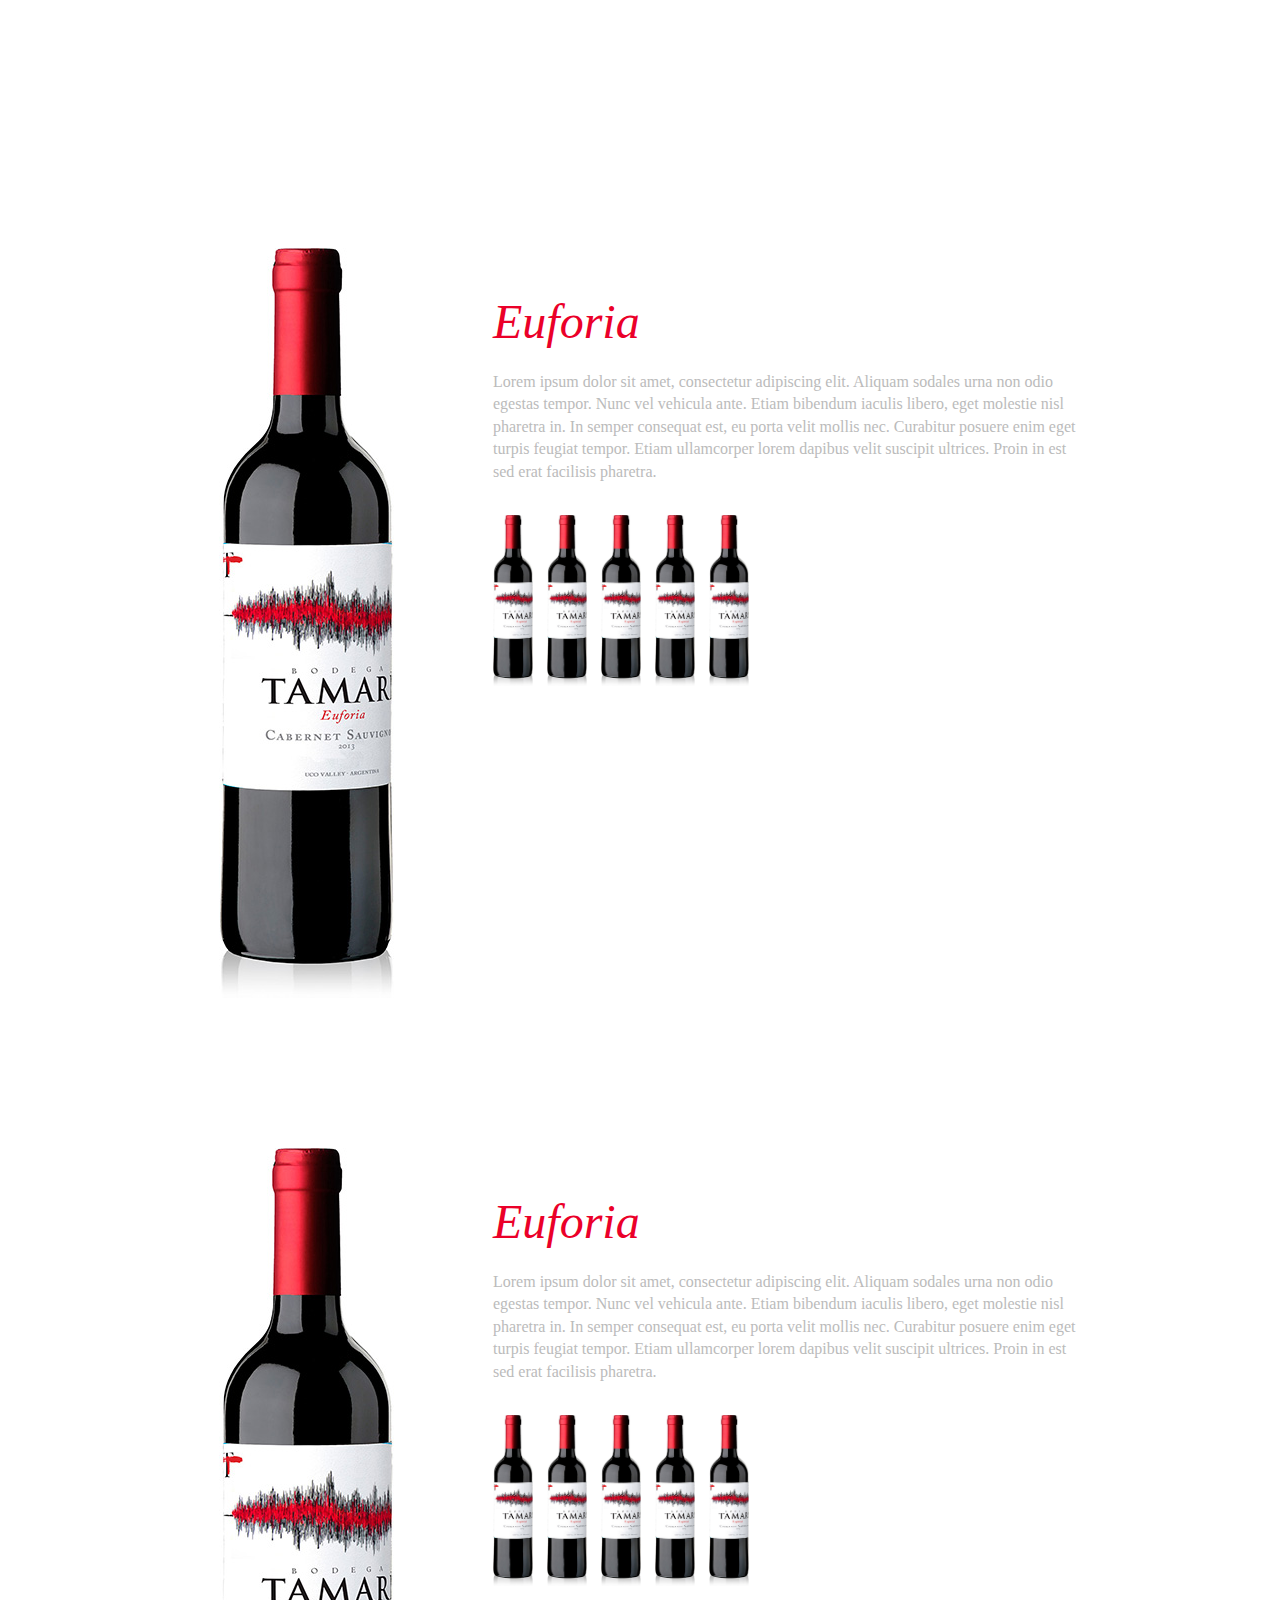
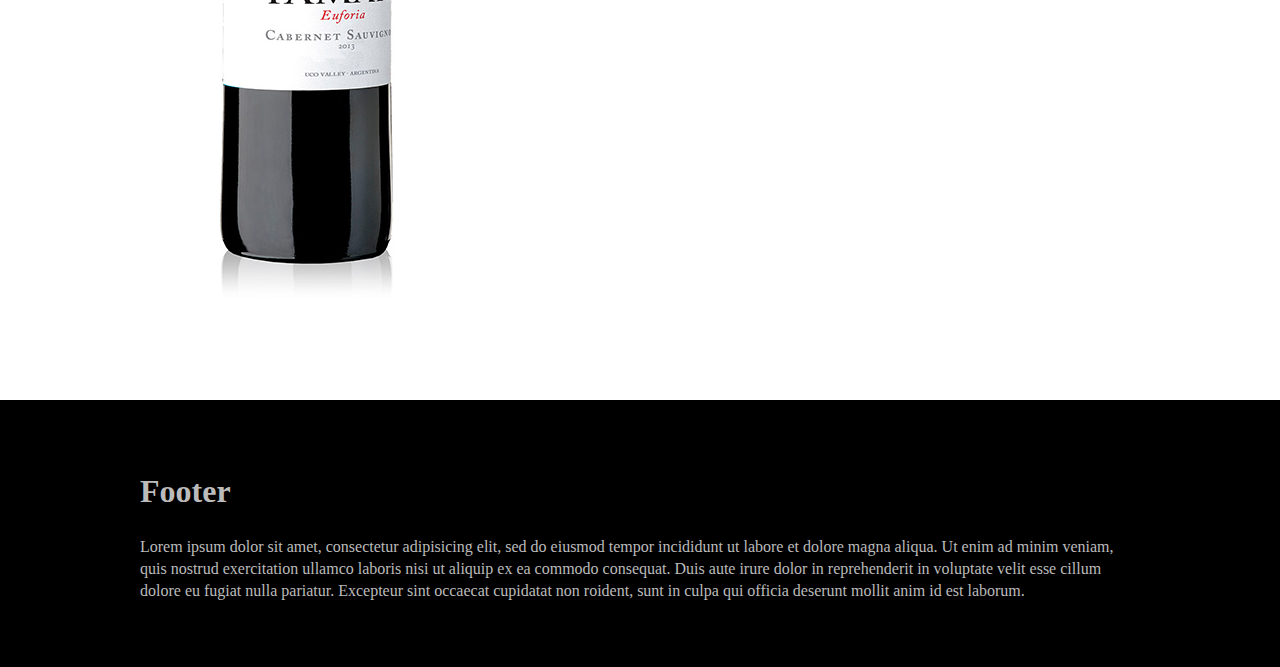
==== commit 5a558ad0: "Corrección de márgenes en botellas" ====
--- a/index.html
+++ b/index.html
@@ -82,46 +82,32 @@
 	        <div class="col col2-3">
 	        	<h2>Euforia</h2>
 		        <p>Lorem ipsum dolor sit amet, consectetur adipiscing elit. Aliquam sodales urna non odio egestas tempor. Nunc vel vehicula ante. Etiam bibendum iaculis libero, eget molestie nisl pharetra in. In semper consequat est, eu porta velit mollis nec. Curabitur posuere enim eget turpis feugiat tempor. Etiam ullamcorper lorem dapibus velit suscipit ultrices. Proin in est sed erat facilisis pharetra.</p>
-                <a href=""><img class="bottle-min" src="img/wines/bottle-euforia.jpg"></a>
-                <a href=""><img class="bottle-min" src="img/wines/bottle-euforia.jpg"></a>
-                <a href=""><img class="bottle-min" src="img/wines/bottle-euforia.jpg"></a>
-                <a href=""><img class="bottle-min" src="img/wines/bottle-euforia.jpg"></a>
-                <a href=""><img class="bottle-min" src="img/wines/bottle-euforia.jpg"></a>
+                <div class="bottles-line">
+                    <a href=""><img class="bottle-min" src="img/wines/bottle-euforia.jpg"></a>
+                    <a href=""><img class="bottle-min" src="img/wines/bottle-euforia.jpg"></a>
+                    <a href=""><img class="bottle-min" src="img/wines/bottle-euforia.jpg"></a>
+                    <a href=""><img class="bottle-min" src="img/wines/bottle-euforia.jpg"></a>
+                    <a href=""><img class="bottle-min" src="img/wines/bottle-euforia.jpg"></a>
+                </div>
 	        </div>
         </div>
     </section>
     <section>
-    	<div class="container">
-    		<div class="col col2-3">
-		        <h2>Tango</h2>
-		        <p>Lorem ipsum dolor sit amet, consectetur adipiscing elit. Aliquam sodales urna non odio egestas tempor. Nunc vel vehicula ante. Etiam bibendum iaculis libero, eget molestie nisl pharetra in. In semper consequat est, eu porta velit mollis nec. Curabitur posuere enim eget turpis feugiat tempor. Etiam ullamcorper lorem dapibus velit suscipit ultrices. Proin in est sed erat facilisis pharetra.</p>
-		    </div>
-    		<div class="col col1-3 bottle">
-		        <img class="bottle" src="img/wines/bottle-euforia.jpg">
-	        </div>
-        </div>
-    </section>
-    <section>
-    	<div class="container">
-    		<div class="col col1-3 bottle">
-		        <img class="bottle" src="img/wines/bottle-euforia.jpg">
-	        </div>
-	        <div class="col col2-3">
-		        <h2>Íntimo</h2>
-		        <p>Lorem ipsum dolor sit amet, consectetur adipiscing elit. Aliquam sodales urna non odio egestas tempor. Nunc vel vehicula ante. Etiam bibendum iaculis libero, eget molestie nisl pharetra in. In semper consequat est, eu porta velit mollis nec. Curabitur posuere enim eget turpis feugiat tempor. Etiam ullamcorper lorem dapibus velit suscipit ultrices. Proin in est sed erat facilisis pharetra.</p>
-	        </div>
-        </div>
-    </section>
-    <section>
-    	<div class="container">
-	        <h2>Ar</h2>
-	        <p>Lorem ipsum dolor sit amet, consectetur adipiscing elit. Aliquam sodales urna non odio egestas tempor. Nunc vel vehicula ante. Etiam bibendum iaculis libero, eget molestie nisl pharetra in. In semper consequat est, eu porta velit mollis nec. Curabitur posuere enim eget turpis feugiat tempor. Etiam ullamcorper lorem dapibus velit suscipit ultrices. Proin in est sed erat facilisis pharetra.</p>
-        </div>
-    </section>
-    <section>
-    	<div class="container">
-	        <h2>Sublime</h2>
-	        <p>Lorem ipsum dolor sit amet, consectetur adipiscing elit. Aliquam sodales urna non odio egestas tempor. Nunc vel vehicula ante. Etiam bibendum iaculis libero, eget molestie nisl pharetra in. In semper consequat est, eu porta velit mollis nec. Curabitur posuere enim eget turpis feugiat tempor. Etiam ullamcorper lorem dapibus velit suscipit ultrices. Proin in est sed erat facilisis pharetra.</p>
+        <div class="container">
+            <div class="col col1-3 bottle">
+                <img class="bottle" src="img/wines/bottle-euforia.jpg">
+            </div>
+            <div class="col col2-3">
+                <h2>Euforia</h2>
+                <p>Lorem ipsum dolor sit amet, consectetur adipiscing elit. Aliquam sodales urna non odio egestas tempor. Nunc vel vehicula ante. Etiam bibendum iaculis libero, eget molestie nisl pharetra in. In semper consequat est, eu porta velit mollis nec. Curabitur posuere enim eget turpis feugiat tempor. Etiam ullamcorper lorem dapibus velit suscipit ultrices. Proin in est sed erat facilisis pharetra.</p>
+                <div class="bottles-line">
+                    <a href=""><img class="bottle-min" src="img/wines/bottle-euforia.jpg"></a>
+                    <a href=""><img class="bottle-min" src="img/wines/bottle-euforia.jpg"></a>
+                    <a href=""><img class="bottle-min" src="img/wines/bottle-euforia.jpg"></a>
+                    <a href=""><img class="bottle-min" src="img/wines/bottle-euforia.jpg"></a>
+                    <a href=""><img class="bottle-min" src="img/wines/bottle-euforia.jpg"></a>
+                </div>
+            </div>
         </div>
     </section>
 
--- a/css/main.css
+++ b/css/main.css
@@ -113,6 +113,7 @@
     font-weight: normal;
     font-size: 3em;
     color: #eb0029;
+    margin-bottom: 0;
 }
 
 header, section {
@@ -319,8 +320,12 @@
 }
 
 img.bottle-min{
-    max-width: 50px;
-    margin-left: 10px;
+    max-width: 40px;
+    margin-right: 10px;
+}
+
+.bottles-line{
+	margin-top: 2em;
 }
 
 footer {
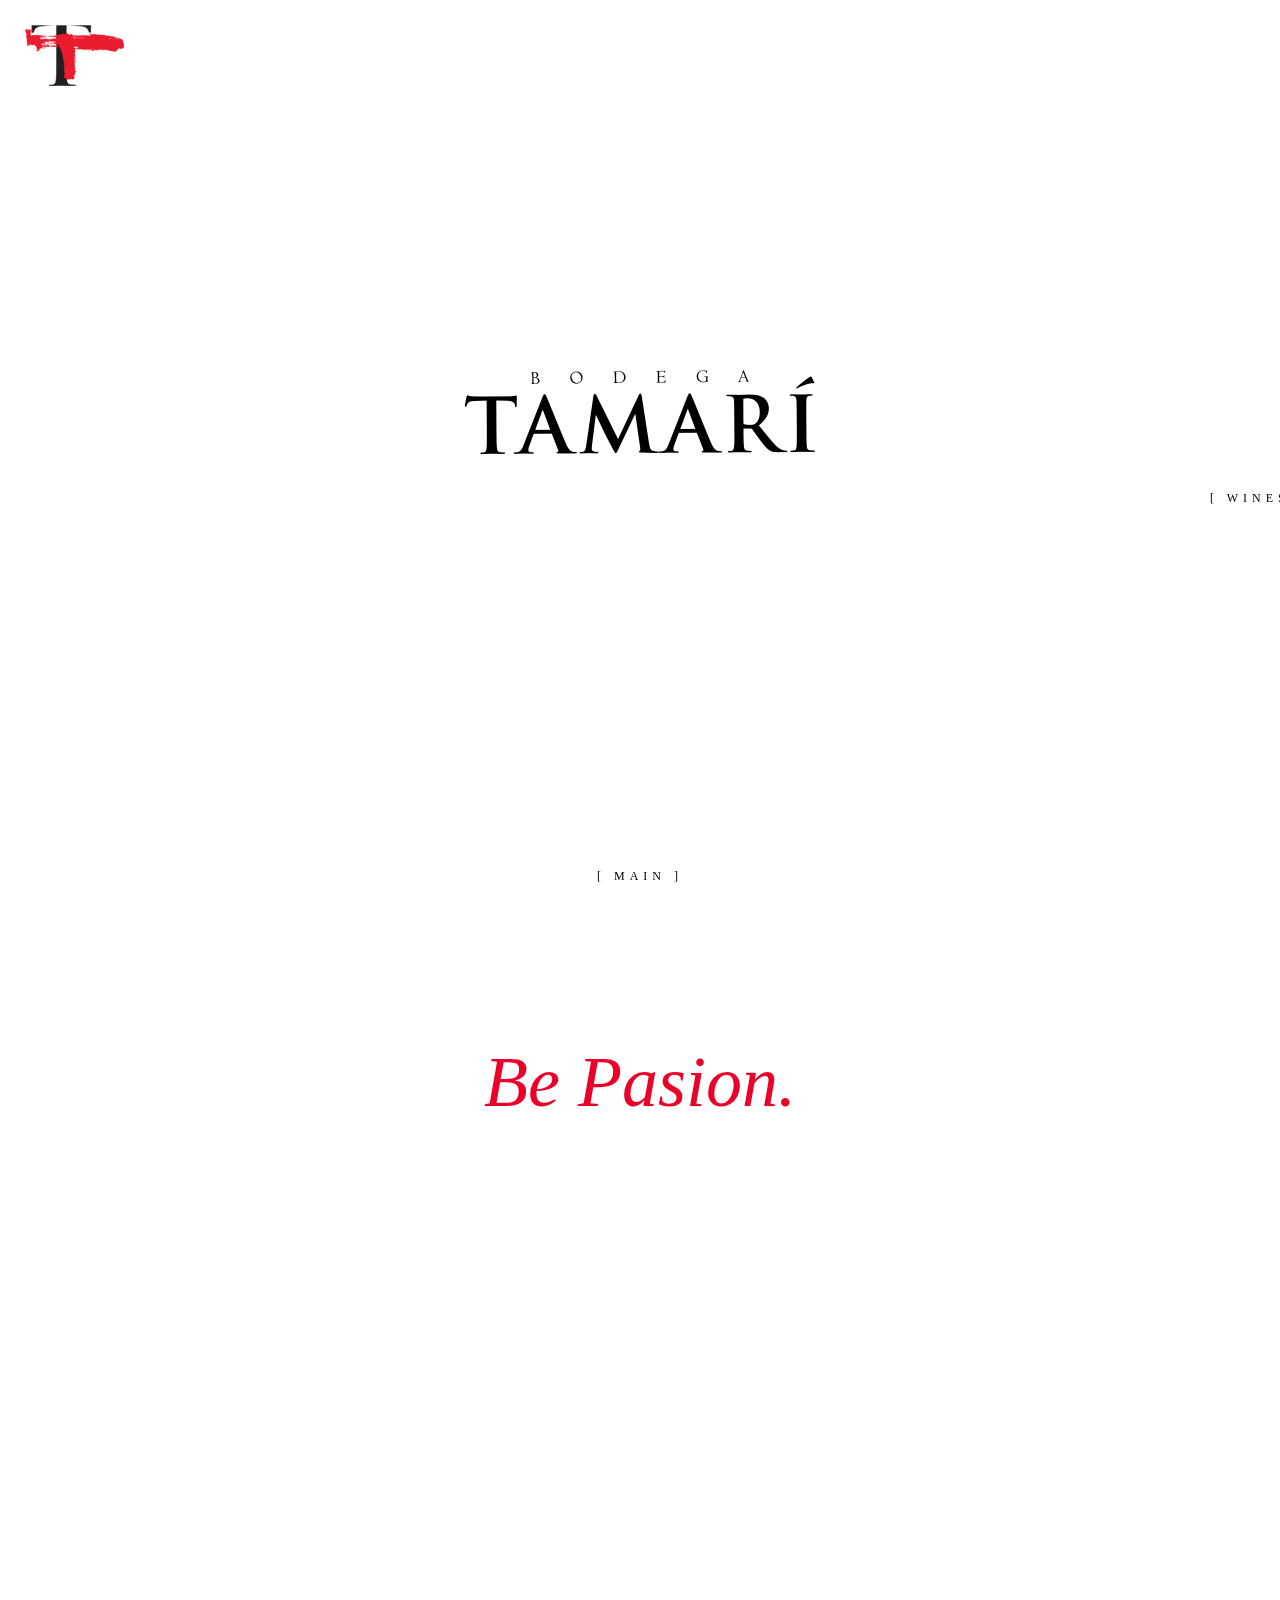
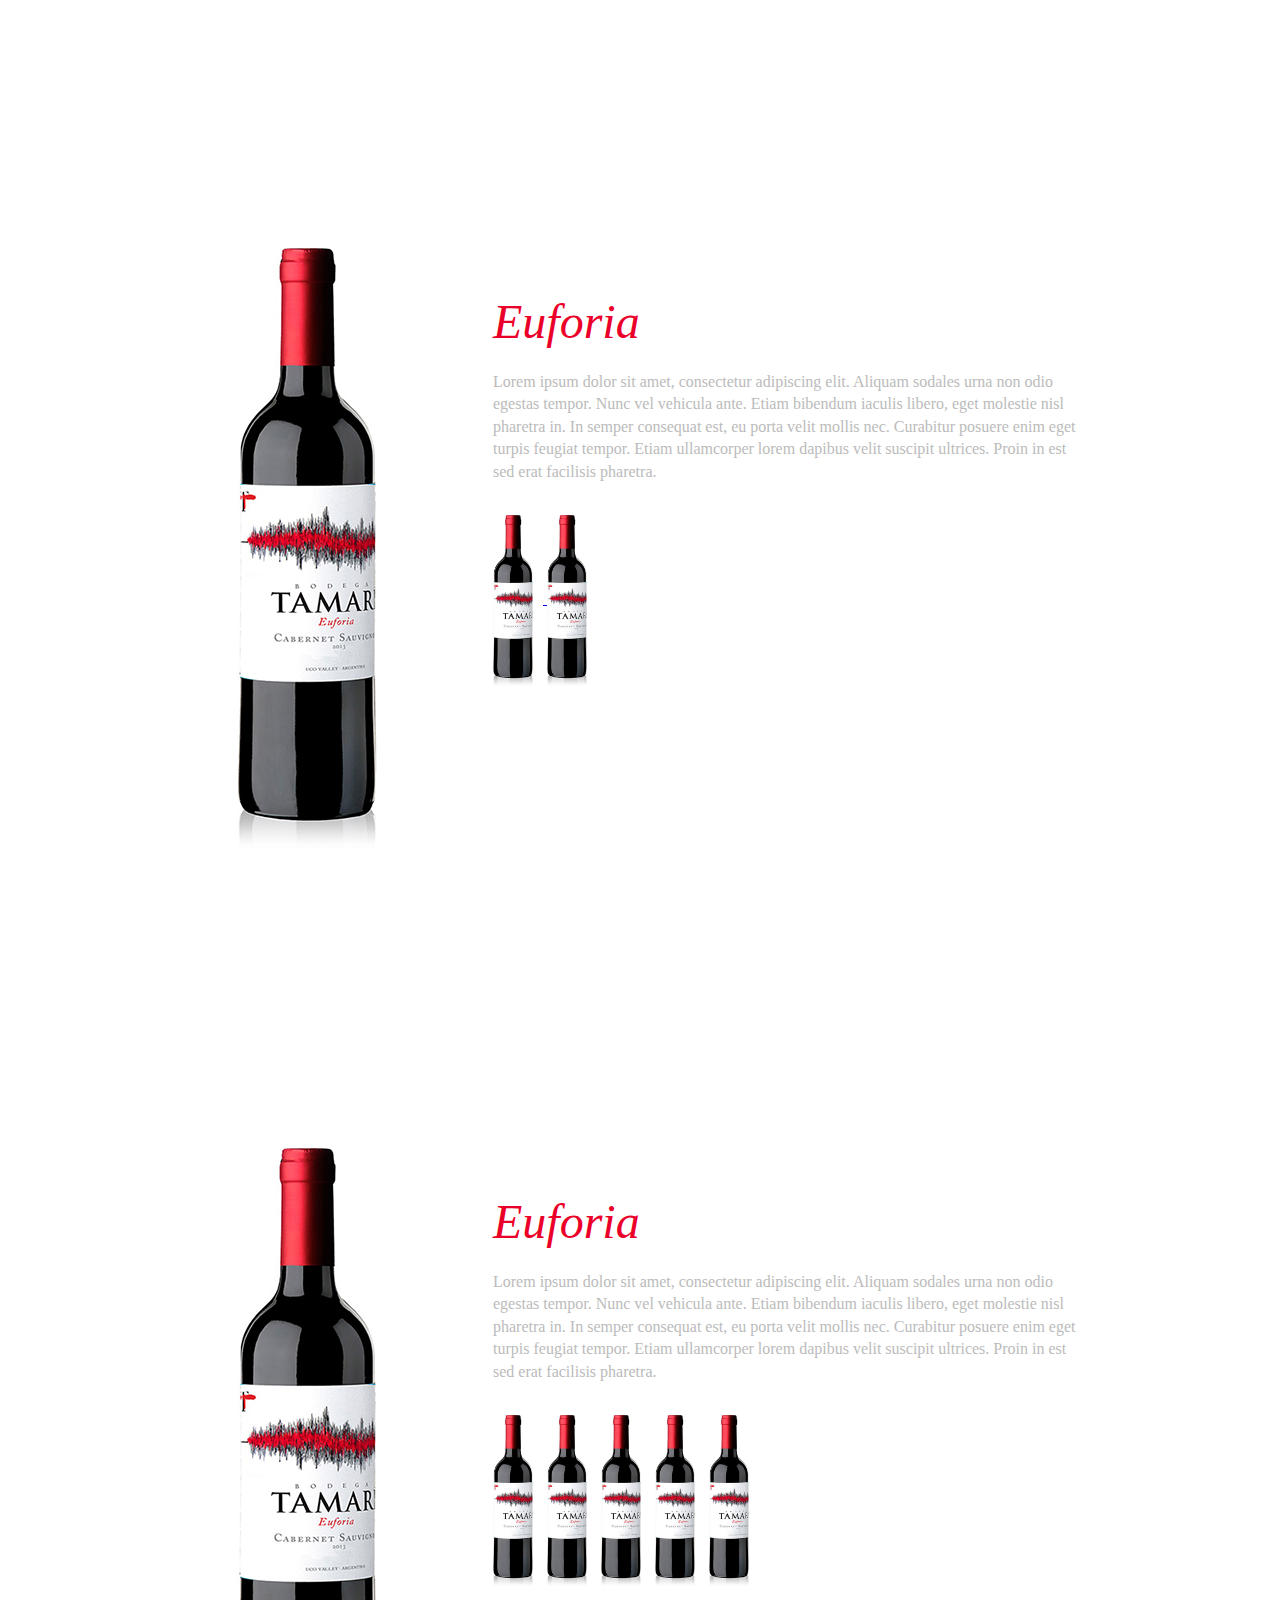
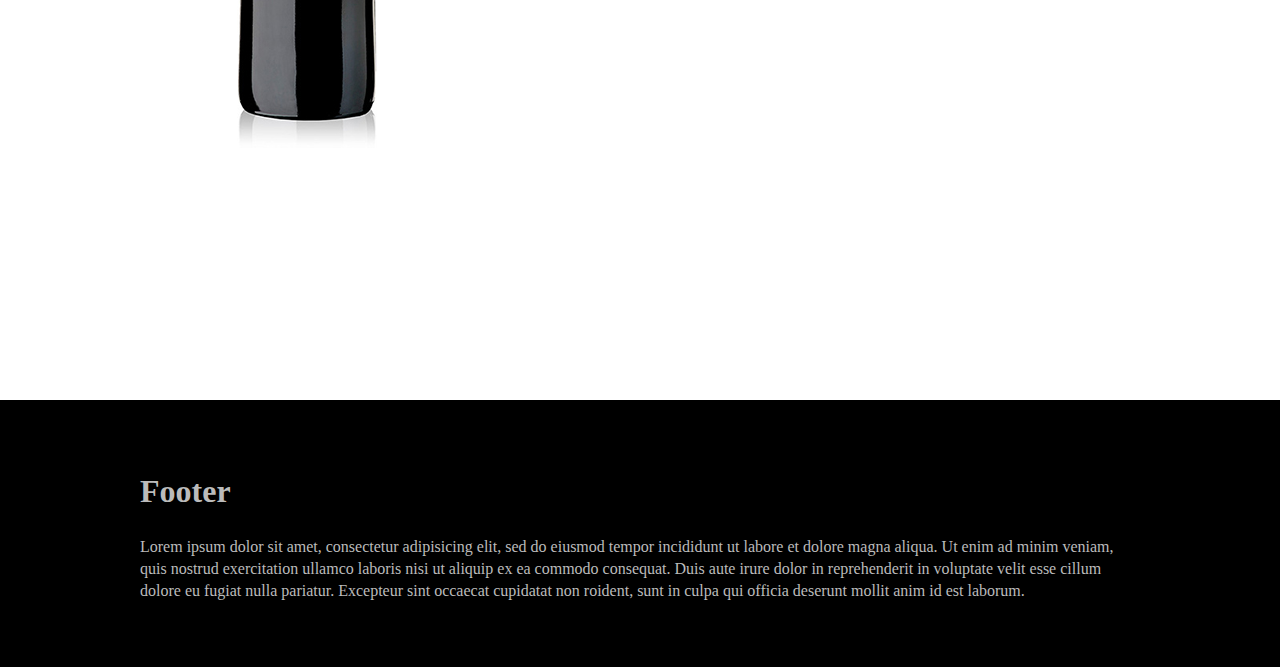
==== commit b924c657: "PopUp Vinos" ====
--- a/index.html
+++ b/index.html
@@ -10,9 +10,9 @@
     <meta name="description" content="Bodega Tamarí fue fundada en 2002 y pertenece al San Pedro Tarapacá Wine Group de Chile.">
     <meta name="viewport" content="width=device-width">
 
-    <link rel="stylesheet" href="css/normalize.min.css">
     <link rel="stylesheet" href="css/main.css">
     <link rel="stylesheet" href="css/responsive.css">
+    <link rel="stylesheet" href="css/magnific-popup.css"> 
 
     <link rel="shortcut icon" href="favicon.ico" type="image/x-icon" />
     <link rel="apple-touch-icon" href="apple-touch-icon.png" />
@@ -28,8 +28,8 @@
     <script src="js/vendor/modernizr-2.6.2-respond-1.1.0.min.js"></script>
 </head>
 <body>
-    <!--[if lt IE 7]>
-        <p class="chromeframe">You are using an <strong>outdated</strong> browser. Please <a href="http://browsehappy.com/">upgrade your browser</a> or <a href="http://www.google.com/chromeframe/?redirect=true">activate Google Chrome Frame</a> to improve your experience.</p>
+    <!--[if lt IE 8]>
+        <p class="chromeframe">Estás usando un navegador <strong>desactualizado</strong>. Por favor <a href="http://browsehappy.com/">actualízalo</a> para obtener una mejor experiencia en el sitio.</p>
     <![endif]-->
 
     <header class="paint">
@@ -39,10 +39,22 @@
             <source src="http://static.baboom.com/developers/videos/6708b8e4.headquarters.webm" type="video/webm">
         </video>
 
-        <div id="sketch">
+        <div id="pintura"></div>
+
+        <!--div id="sketch">
             <canvas id="paint"></canvas>
+        </div-->
+        <div id="sketch"></div>
+
+        <div class="pintar">
+            <div class="trazo">
+                <img src="img/trazo_img.svg" class="trazo_img">
+            </div>
+            <div class="trazo_mov">
+                <img src="img/trazo_mov_img.svg" class="trazo_mov_img">
+            </div>
         </div>
-        
+
         <h1 class="logo">Tamarí</h1>
         <a href="index.html" class="isologo"></a>
         <nav class="menu">
@@ -83,11 +95,38 @@
 	        	<h2>Euforia</h2>
 		        <p>Lorem ipsum dolor sit amet, consectetur adipiscing elit. Aliquam sodales urna non odio egestas tempor. Nunc vel vehicula ante. Etiam bibendum iaculis libero, eget molestie nisl pharetra in. In semper consequat est, eu porta velit mollis nec. Curabitur posuere enim eget turpis feugiat tempor. Etiam ullamcorper lorem dapibus velit suscipit ultrices. Proin in est sed erat facilisis pharetra.</p>
                 <div class="bottles-line">
-                    <a href=""><img class="bottle-min" src="img/wines/bottle-euforia.jpg"></a>
-                    <a href=""><img class="bottle-min" src="img/wines/bottle-euforia.jpg"></a>
-                    <a href=""><img class="bottle-min" src="img/wines/bottle-euforia.jpg"></a>
-                    <a href=""><img class="bottle-min" src="img/wines/bottle-euforia.jpg"></a>
-                    <a href=""><img class="bottle-min" src="img/wines/bottle-euforia.jpg"></a>
+
+                    <a href="#test-popup" data-mfp-src="#euforia-cs" class="open-popup-link">
+                    	<img class="bottle-min" src="img/wines/bottle-euforia.jpg">
+                    </a>
+                    <a href="#test-popup" data-mfp-src="#euforia-mb" class="open-popup-link">
+                    	<img class="bottle-min" src="img/wines/bottle-euforia.jpg">
+                    </a>
+
+
+                    <!-- Popup itself -->
+					<div id="euforia-cs" class="white-popup mfp-hide" >
+						<h3>Cabernet Sauvignon</h3>
+						<h4>Descripción</h4>
+						<p>Variedad: 100% Malbec</p>
+						<p>Fermentación en tanques a temperatura controlada. 7 días a 24°C. Maceración: 14 días. 100% Fermentación Maloláctica. Crianza: en contacto con roble durante un período de 3 meses.</p>
+						<p>Vista: De un impactante color violeta.</p>
+						<p>Aroma: Su bouquet es intenso, rico en grosella negra, vainilla y especias.</p>
+						<p>Boca: En el paladar las suaves y suculentas frutas maduras se prolongan con una sorpresiva delicadeza. Los taninos son sedosos, con presencia inicial sutil y  con  un final per-sistente y seductor.</p>
+						<p>Es un vino para disfrutar con carnes y pastas con salsas de carne y tomate.</p>
+						<p>Servir a  15°-17°C.</p>
+					</div>
+					<div id="euforia-mb" class="white-popup mfp-hide" >
+						<h3>Malbec</h3>
+						<h4>Descripción</h4>
+						<p>Variedad: 100% Malbec</p>
+						<p>Fermentación en tanques a temperatura controlada. 7 días a 24°C. Maceración: 14 días. 100% Fermentación Maloláctica. Crianza: en contacto con roble durante un período de 3 meses.</p>
+						<p>Vista: De un impactante color violeta.</p>
+						<p>Aroma: Su bouquet es intenso, rico en grosella negra, vainilla y especias.</p>
+						<p>Boca: En el paladar las suaves y suculentas frutas maduras se prolongan con una sorpresiva delicadeza. Los taninos son sedosos, con presencia inicial sutil y  con  un final per-sistente y seductor.</p>
+						<p>Es un vino para disfrutar con carnes y pastas con salsas de carne y tomate.</p>
+						<p>Servir a  15°-17°C.</p>
+					</div>
                 </div>
 	        </div>
         </div>
@@ -121,8 +160,10 @@
     <script src="//ajax.googleapis.com/ajax/libs/jquery/1.10.1/jquery.min.js"></script>
     <script>window.jQuery || document.write('<script src="js/vendor/jquery-1.10.1.min.js"><\/script>')</script>
 
-    <script src="js/plugins.js"></script>
-    <script src="js/main.js"></script>
+    <script type="text/javascript" src="js/wScratchPad.js"></script>
+    <script type="text/javascript" src="js/jquery.magnific-popup.min.js"></script>
+    <script type="text/javascript" src="js/plugins.js"></script> 
+    <script type="text/javascript" src="js/main.js"></script>
 
     <script>
         var _gaq=[['_setAccount','UA-XXXXX-X'],['_trackPageview']];
@@ -130,5 +171,12 @@
             g.src='//www.google-analytics.com/ga.js';
             s.parentNode.insertBefore(g,s)}(document,'script'));
     </script>
+
+    <script type="text/javascript">
+    	$('.open-popup-link').magnificPopup({
+			type:'inline',
+			midClick: true,
+		});
+    </script>
 </body>
 </html>--- a/css/main.css
+++ b/css/main.css
@@ -1,101 +1,7 @@
-/*! HTML5 Boilerplate v4.3.0 | MIT License | http://h5bp.com/ */
-
-/*
- * What follows is the result of much research on cross-browser styling.
- * Credit left inline and big thanks to Nicolas Gallagher, Jonathan Neal,
- * Kroc Camen, and the H5BP dev community and team.
- */
-
-/* ==========================================================================
-   Base styles: opinionated defaults
-   ========================================================================== */
-
-html,
-button,
-input,
-select,
-textarea {
-    color: #222;
-}
-
-html {
-    font-size: 1em;
-    line-height: 1.4;
-}
-
-/*
- * Remove text-shadow in selection highlight: h5bp.com/i
- * These selection rule sets have to be separate.
- * Customize the background color to match your design.
- */
-
-::-moz-selection {
-    color: #fff;
-    background: #eb0029;
-    text-shadow: none;
-}
-
-::selection {
-    color: #fff;
-    background: #eb0029;
-    text-shadow: none;
-}
-
-/*
- * A better looking default horizontal rule
- */
-
-hr {
-    display: block;
-    height: 1px;
-    border: 0;
-    border-top: 1px solid #ccc;
-    margin: 1em 0;
-    padding: 0;
-}
-
-/*
- * Remove the gap between images, videos, audio and canvas and the bottom of
- * their containers: h5bp.com/i/440
- */
-
-audio,
-canvas,
-img,
-svg,
-video {
-    vertical-align: middle;
-}
-
-/*
- * Remove default fieldset styles.
- */
-
-fieldset {
-    border: 0;
-    margin: 0;
-    padding: 0;
-}
-
-/*
- * Allow only vertical resizing of textareas.
- */
-
-textarea {
-    resize: vertical;
-}
-
-/* ==========================================================================
-   Browse Happy prompt
-   ========================================================================== */
-
-.browsehappy {
-    margin: 0.2em 0;
-    background: #ccc;
-    color: #000;
-    padding: 0.2em 0;
-}
-
+/*reset*/
+html,button,input,select,textarea{ color:#222}html{ font-size:1em; line-height:1.4}::-moz-selection{ color:#fff; background:#eb0029; text-shadow:none}::selection{ color:#fff; background:#eb0029; text-shadow:none}hr{ display:block; height:1px; border:0; border-top:1px solid #ccc; margin:1em 0; padding:0}audio,canvas,img,svg,video{ vertical-align:middle}fieldset{ border:0; margin:0; padding:0}textarea{ resize:vertical}.browsehappy{ margin:0.2em 0; background:#ccc; color:#000; padding:0.2em 0}
+/*normalize*/
+article,aside,details,figcaption,figure,footer,header,hgroup,main,nav,section,summary{display:block}audio,canvas,video{display:inline-block;*display:inline;*zoom:1}audio:not([controls]){display:none;height:0}[hidden]{display:none}html{font-size:100%;-ms-text-size-adjust:100%;-webkit-text-size-adjust:100%}html,button,input,select,textarea{font-family:sans-serif}body{margin:0}a:focus{outline:thin dotted}a:active,a:hover{outline:0}h1{font-size:2em;margin:.67em 0}h2{font-size:1.5em;margin:.83em 0}h3{font-size:1.17em;margin:1em 0}h4{font-size:1em;margin:1.33em 0}h5{font-size:.83em;margin:1.67em 0}h6{font-size:.67em;margin:2.33em 0}abbr[title]{border-bottom:1px dotted}b,strong{font-weight:bold}blockquote{margin:1em 40px}dfn{font-style:italic}hr{-moz-box-sizing:content-box;box-sizing:content-box;height:0}mark{background:#ff0;color:#000}p,pre{margin:1em 0}code,kbd,pre,samp{font-family:monospace,serif;_font-family:'courier new',monospace;font-size:1em}pre{white-space:pre;white-space:pre-wrap;word-wrap:break-word}q{quotes:none}q:before,q:after{content:'';content:none}small{font-size:80%}sub,sup{font-size:75%;line-height:0;position:relative;vertical-align:baseline}sup{top:-0.5em}sub{bottom:-0.25em}dl,menu,ol,ul{margin:1em 0}dd{margin:0 0 0 40px}menu,ol,ul{padding:0 0 0 40px}nav ul,nav ol{list-style:none;list-style-image:none}img{border:0;-ms-interpolation-mode:bicubic}svg:not(:root){overflow:hidden}figure{margin:0}form{margin:0}fieldset{border:1px solid silver;margin:0 2px;padding:.35em .625em .75em}legend{border:0;padding:0;white-space:normal;*margin-left:-7px}button,input,select,textarea{font-size:100%;margin:0;vertical-align:baseline;*vertical-align:middle}button,input{line-height:normal}button,select{text-transform:none}button,html input[type="button"],input[type="reset"],input[type="submit"]{-webkit-appearance:button;cursor:pointer;*overflow:visible}button[disabled],html input[disabled]{cursor:default}input[type="checkbox"],input[type="radio"]{box-sizing:border-box;padding:0;*height:13px;*width:13px}input[type="search"]{-webkit-appearance:textfield;-moz-box-sizing:content-box;-webkit-box-sizing:content-box;box-sizing:content-box}input[type="search"]::-webkit-search-cancel-button,input[type="search"]::-webkit-search-decoration{-webkit-appearance:none}button::-moz-focus-inner,input::-moz-focus-inner{border:0;padding:0}textarea{overflow:auto;vertical-align:top}table{border-collapse:collapse;border-spacing:0}
 /* ==========================================================================
    Author's custom styles
    ========================================================================== */
@@ -104,6 +10,8 @@
 html, body {
     height: 100%;
     width: 100%;
+    padding:0;
+    margin:0;
     font-family: 'Lusitana', serif;
     color: #bbb;
 }
@@ -132,7 +40,7 @@
 
 header.paint{
     display:block;
-    overflow-x: hidden;
+    overflow: hidden;
     cursor: url(../img/cursor.png),auto;
 }
 
@@ -160,7 +68,7 @@
 }
 
 /*pintura canvas*/
-canvas,
+/*canvas,*/
 #sketch{
     margin:0;
     padding:0;
@@ -171,6 +79,7 @@
 	position: absolute;
 	left: 0;
 	top: 0;
+	overflow: hidden;
 }
 #tmp_canvas{
     position:absolute;
@@ -193,11 +102,21 @@
     height: auto;
     z-index: -1000;
     overflow: hidden;
+    /*
     filter: hue-rotate(110deg) saturate(4);
     -webkit-filter: hue-rotate(110deg) saturate(4);
     -moz-filter: hue-rotate(110deg) saturate(4);
     -ms-filter: hue-rotate(110deg) saturate(4);
     -o-filter: hue-rotate(110deg) saturate(4);
+    */
+}
+#pintura {
+    width:100%;
+    height:100%;
+    position:absolute;
+    top:0;
+    left:0;
+    background:rgba(255,0,0,.5);
 }
 
 .intro{
@@ -307,7 +226,7 @@
     opacity: 1;
 }
 nav.wines .euforia a {
-    background-image: url(../img/wines/menu-bottle-euforia.jpg);
+    background-image: url(../img/wines/menu-bottle-euforia.png);
 }
 
 .col.col1-3.bottle{
@@ -327,6 +246,17 @@
 .bottles-line{
 	margin-top: 2em;
 }
+
+/* Pop Up */
+.white-popup {
+  position: relative;
+  background: #FFF;
+  padding: 20px;
+  width:auto;
+  max-width: 800px;
+  margin: 20px auto;
+}
+/* fin PopUp */
 
 footer {
     background-color: #000;
@@ -336,177 +266,238 @@
     box-sizing: border-box;
 }
 
-/* ==========================================================================
-   Helper classes
-   ========================================================================== */
-
-/*
- * Image replacement
- */
-
-.ir {
-    background-color: transparent;
-    border: 0;
+/*simulacion pintura*/
+.pintar
+{
     overflow: hidden;
-}
-
-.ir:before {
-    content: "";
-    display: block;
-    width: 0;
-    height: 150%;
-}
-
-/*
- * Hide from both screenreaders and browsers: h5bp.com/u
- */
-
-.hidden {
-    display: none !important;
-    visibility: hidden;
-}
-
-/*
- * Hide only visually, but have it available for screenreaders: h5bp.com/v
- */
-
-.visuallyhidden {
-    border: 0;
-    clip: rect(0 0 0 0);
-    height: 1px;
-    margin: -1px;
-    overflow: hidden;
-    padding: 0;
     position: absolute;
-    width: 1px;
-}
-
-/*
- * Extends the .visuallyhidden class to allow the element to be focusable
- * when navigated to via the keyboard: h5bp.com/p
- */
-
-.visuallyhidden.focusable:active,
-.visuallyhidden.focusable:focus {
-    clip: auto;
-    height: auto;
-    margin: 0;
-    overflow: visible;
-    position: static;
-    width: auto;
-}
-
-/*
- * Hide visually and from screenreaders, but maintain layout
- */
-
-.invisible {
-    visibility: hidden;
-}
-
-/*
- * Clearfix: contain floats
- *
- * For modern browsers
- * 1. The space content is one way to avoid an Opera bug when the
- *    `contenteditable` attribute is included anywhere else in the document.
- *    Otherwise it causes space to appear at the top and bottom of elements
- *    that receive the `clearfix` class.
- * 2. The use of `table` rather than `block` is only necessary if using
- *    `:before` to contain the top-margins of child elements.
- */
-
-.clearfix:before,
-.clearfix:after {
-    content: " "; /* 1 */
-    display: table; /* 2 */
-}
-
-.clearfix:after {
-    clear: both;
-}
-
-/* ==========================================================================
-   EXAMPLE Media Queries for Responsive Design.
-   These examples override the primary ('mobile first') styles.
-   Modify as content requires.
-   ========================================================================== */
-
-@media print,
-       (-o-min-device-pixel-ratio: 5/4),
-       (-webkit-min-device-pixel-ratio: 1.25),
-       (min-resolution: 120dpi) {
-    /* Style adjustments for high resolution devices */
-}
-
-/* ==========================================================================
-   Print styles.
-   Inlined to avoid required HTTP connection: h5bp.com/r
-   ========================================================================== */
-
-@media print {
-    * {
-        background: transparent !important;
-        color: #000 !important; /* Black prints faster: h5bp.com/s */
-        box-shadow: none !important;
-        text-shadow: none !important;
-    }
-
-    a,
-    a:visited {
-        text-decoration: underline;
-    }
-
-    a[href]:after {
-        content: " (" attr(href) ")";
-    }
-
-    abbr[title]:after {
-        content: " (" attr(title) ")";
-    }
-
-    /*
-     * Don't show links for images, or javascript/internal links
-     */
-
-    .ir a:after,
-    a[href^="javascript:"]:after,
-    a[href^="#"]:after {
-        content: "";
-    }
-
-    pre,
-    blockquote {
-        border: 1px solid #999;
-        page-break-inside: avoid;
-    }
-
-    thead {
-        display: table-header-group; /* h5bp.com/t */
-    }
-
-    tr,
-    img {
-        page-break-inside: avoid;
-    }
-
-    img {
-        max-width: 100% !important;
-    }
-
-    @page {
-        margin: 0.5cm;
-    }
-
-    p,
-    h2,
-    h3 {
-        orphans: 3;
-        widows: 3;
-    }
-
-    h2,
-    h3 {
-        page-break-after: avoid;
-    }
-}+    width:420px;
+    height:280px;
+    left:50%;
+    top:50%;
+    margin-left:-210px;
+    margin-top:-170px;
+}
+@-webkit-keyframes pintar_anim {
+    from {
+        -webkit-transform: matrix(1, 0, 0, 1, 190.7, 138.6);
+        opacity: 1;
+    }
+    2% {
+        -webkit-transform: matrix(1, 0, 0, 1, 219.054, 151.851);
+    }
+    4% {
+        -webkit-transform: matrix(1, 0, 0, 1, 246.208, 164.542);
+    }
+    6% {
+        -webkit-transform: matrix(1, 0, 0, 1, 272.162, 176.671);
+    }
+    8% {
+        -webkit-transform: matrix(1, 0, 0, 1, 296.915, 188.24);
+    }
+    10% {
+        -webkit-transform: matrix(1, 0, 0, 1, 320.468, 199.248);
+    }
+    12% {
+        -webkit-transform: matrix(1, 0, 0, 1, 342.82, 209.694);
+    }
+    14% {
+        -webkit-transform: matrix(1, 0, 0, 1, 363.972, 219.58);
+    }
+    16% {
+        -webkit-transform: matrix(1, 0, 0, 1, 383.924, 228.904);
+    }
+    18% {
+        -webkit-transform: matrix(1, 0, 0, 1, 402.675, 237.667);
+    }
+    20% {
+        -webkit-transform: matrix(1, 0, 0, 1, 420.226, 245.87);
+    }
+    22% {
+        -webkit-transform: matrix(1, 0, 0, 1, 436.577, 253.512);
+    }
+    24% {
+        -webkit-transform: matrix(1, 0, 0, 1, 451.727, 260.592);
+    }
+    26% {
+        -webkit-transform: matrix(1, 0, 0, 1, 465.677, 267.111);
+    }
+    28% {
+        -webkit-transform: matrix(1, 0, 0, 1, 478.426, 273.07);
+    }
+    30% {
+        -webkit-transform: matrix(1, 0, 0, 1, 489.975, 278.467);
+    }
+    32% {
+        -webkit-transform: matrix(1, 0, 0, 1, 500.324, 283.304);
+    }
+    34% {
+        -webkit-transform: matrix(1, 0, 0, 1, 509.472, 287.58);
+    }
+    36% {
+        -webkit-transform: matrix(1, 0, 0, 1, 517.42, 291.294);
+    }
+    38% {
+        -webkit-transform: matrix(1, 0, 0, 1, 524.168, 294.447);
+    }
+    40% {
+        -webkit-transform: matrix(1, 0, 0, 1, 529.715, 297.04);
+    }
+    42% {
+        -webkit-transform: matrix(1, 0, 0, 1, 534.062, 299.072);
+    }
+    44% {
+        -webkit-transform: matrix(1, 0, 0, 1, 537.208, 300.542);
+    }
+    46% {
+        -webkit-transform: matrix(1, 0, 0, 1, 539.154, 301.452);
+    }
+    48% {
+        -webkit-transform: matrix(1, 0, 0, 1, 539.9, 301.8);
+    }
+    48.01%, to {
+        -webkit-transform: matrix(1, 0, 0, 1, 539.9, 301.8);
+        opacity: 1;
+    }
+}
+@keyframes pintar_anim {
+    from {
+        transform: matrix(1, 0, 0, 1, 190.7, 138.6);
+        opacity: 1;
+    }
+    2% {
+        transform: matrix(1, 0, 0, 1, 219.054, 151.851);
+    }
+    4% {
+        transform: matrix(1, 0, 0, 1, 246.208, 164.542);
+    }
+    6% {
+        transform: matrix(1, 0, 0, 1, 272.162, 176.671);
+    }
+    8% {
+        transform: matrix(1, 0, 0, 1, 296.915, 188.24);
+    }
+    10% {
+        transform: matrix(1, 0, 0, 1, 320.468, 199.248);
+    }
+    12% {
+        transform: matrix(1, 0, 0, 1, 342.82, 209.694);
+    }
+    14% {
+        transform: matrix(1, 0, 0, 1, 363.972, 219.58);
+    }
+    16% {
+        transform: matrix(1, 0, 0, 1, 383.924, 228.904);
+    }
+    18% {
+        transform: matrix(1, 0, 0, 1, 402.675, 237.667);
+    }
+    20% {
+        transform: matrix(1, 0, 0, 1, 420.226, 245.87);
+    }
+    22% {
+        transform: matrix(1, 0, 0, 1, 436.577, 253.512);
+    }
+    24% {
+        transform: matrix(1, 0, 0, 1, 451.727, 260.592);
+    }
+    26% {
+        transform: matrix(1, 0, 0, 1, 465.677, 267.111);
+    }
+    28% {
+        transform: matrix(1, 0, 0, 1, 478.426, 273.07);
+    }
+    30% {
+        transform: matrix(1, 0, 0, 1, 489.975, 278.467);
+    }
+    32% {
+        transform: matrix(1, 0, 0, 1, 500.324, 283.304);
+    }
+    34% {
+        transform: matrix(1, 0, 0, 1, 509.472, 287.58);
+    }
+    36% {
+        transform: matrix(1, 0, 0, 1, 517.42, 291.294);
+    }
+    38% {
+        transform: matrix(1, 0, 0, 1, 524.168, 294.447);
+    }
+    40% {
+        transform: matrix(1, 0, 0, 1, 529.715, 297.04);
+    }
+    42% {
+        transform: matrix(1, 0, 0, 1, 534.062, 299.072);
+    }
+    44% {
+        transform: matrix(1, 0, 0, 1, 537.208, 300.542);
+    }
+    46% {
+        transform: matrix(1, 0, 0, 1, 539.154, 301.452);
+    }
+    48% {
+        transform: matrix(1, 0, 0, 1, 539.9, 301.8);
+    }
+    48.01%, to {
+        transform: matrix(1, 0, 0, 1, 539.9, 301.8);
+        opacity: 1;
+    }
+}
+.trazo_mov_img
+{
+    position: absolute;
+    -webkit-transform: matrix(1, 0, 0, 1, -323.5, -126.9);
+    transform: matrix(1, 0, 0, 1, -323.5, -126.9);
+}
+.trazo_img
+{
+    -webkit-animation-duration: 1.625s;
+    -webkit-transform: matrix(1, 0, 0, 1, -1.275, 54.103);
+
+    animation-duration: 1.625s;
+    transform: matrix(1, 0, 0, 1, -1.275, 54.103);
+    position: absolute;
+}
+.trazo
+{
+    -webkit-animation-duration: 2.08333s;
+    animation-duration: 2.08333s;
+    opacity:0;
+}
+.trazo_mov
+{   
+    -webkit-animation-delay:2s;
+    -webkit-animation-duration: 2.08333s;
+    -webkit-animation-name: pintar_anim;
+    -webkit-transform: matrix(1, 0, 0, 1, 539.9, 301.8);
+    -webkit-transform-origin: 0px 0px;
+    -webkit-animation-timing-function: linear;
+
+    animation-delay:2s;
+    animation-duration: 2.08333s;
+    animation-name: pintar_anim;
+    transform: matrix(1, 0, 0, 1, 539.9, 301.8);
+    transform-origin: 0px 0px;
+    animation-timing-function: linear;
+}
+@-webkit-keyframes desaparecer-anim {
+    to {
+        opacity: 0;
+    }
+}
+@keyframes desaparecer-anim {
+    to {
+        opacity: 0;
+    }
+}
+.apareccer{
+    opacity:1;
+}
+.desaparecer{
+    -webkit-animation: desaparecer-anim 1s linear normal;
+    -webkit-animation-fill-mode: forwards;
+
+    animation: desaparecer-anim 1s linear normal;
+    animation-fill-mode: forwards;
+}
+/*estilos impresion*/
+@media print{ *{ background:transparent !important; color:#000 !important; box-shadow:none !important; text-shadow:none !important} a, a:visited{ text-decoration:underline} a[href]:after{ content:"("attr(href) ")"} abbr[title]:after{ content:"("attr(title) ")"}  .ir a:after, a[href^="javascript:"]:after, a[href^="#"]:after{ content:""} pre, blockquote{ border:1px solid #999; page-break-inside:avoid} thead{ display:table-header-group} tr, img{ page-break-inside:avoid} img{ max-width:100% !important} @page{ margin:0.5cm} p, h2, h3{ orphans:3; widows:3} h2, h3{ page-break-after:avoid}}
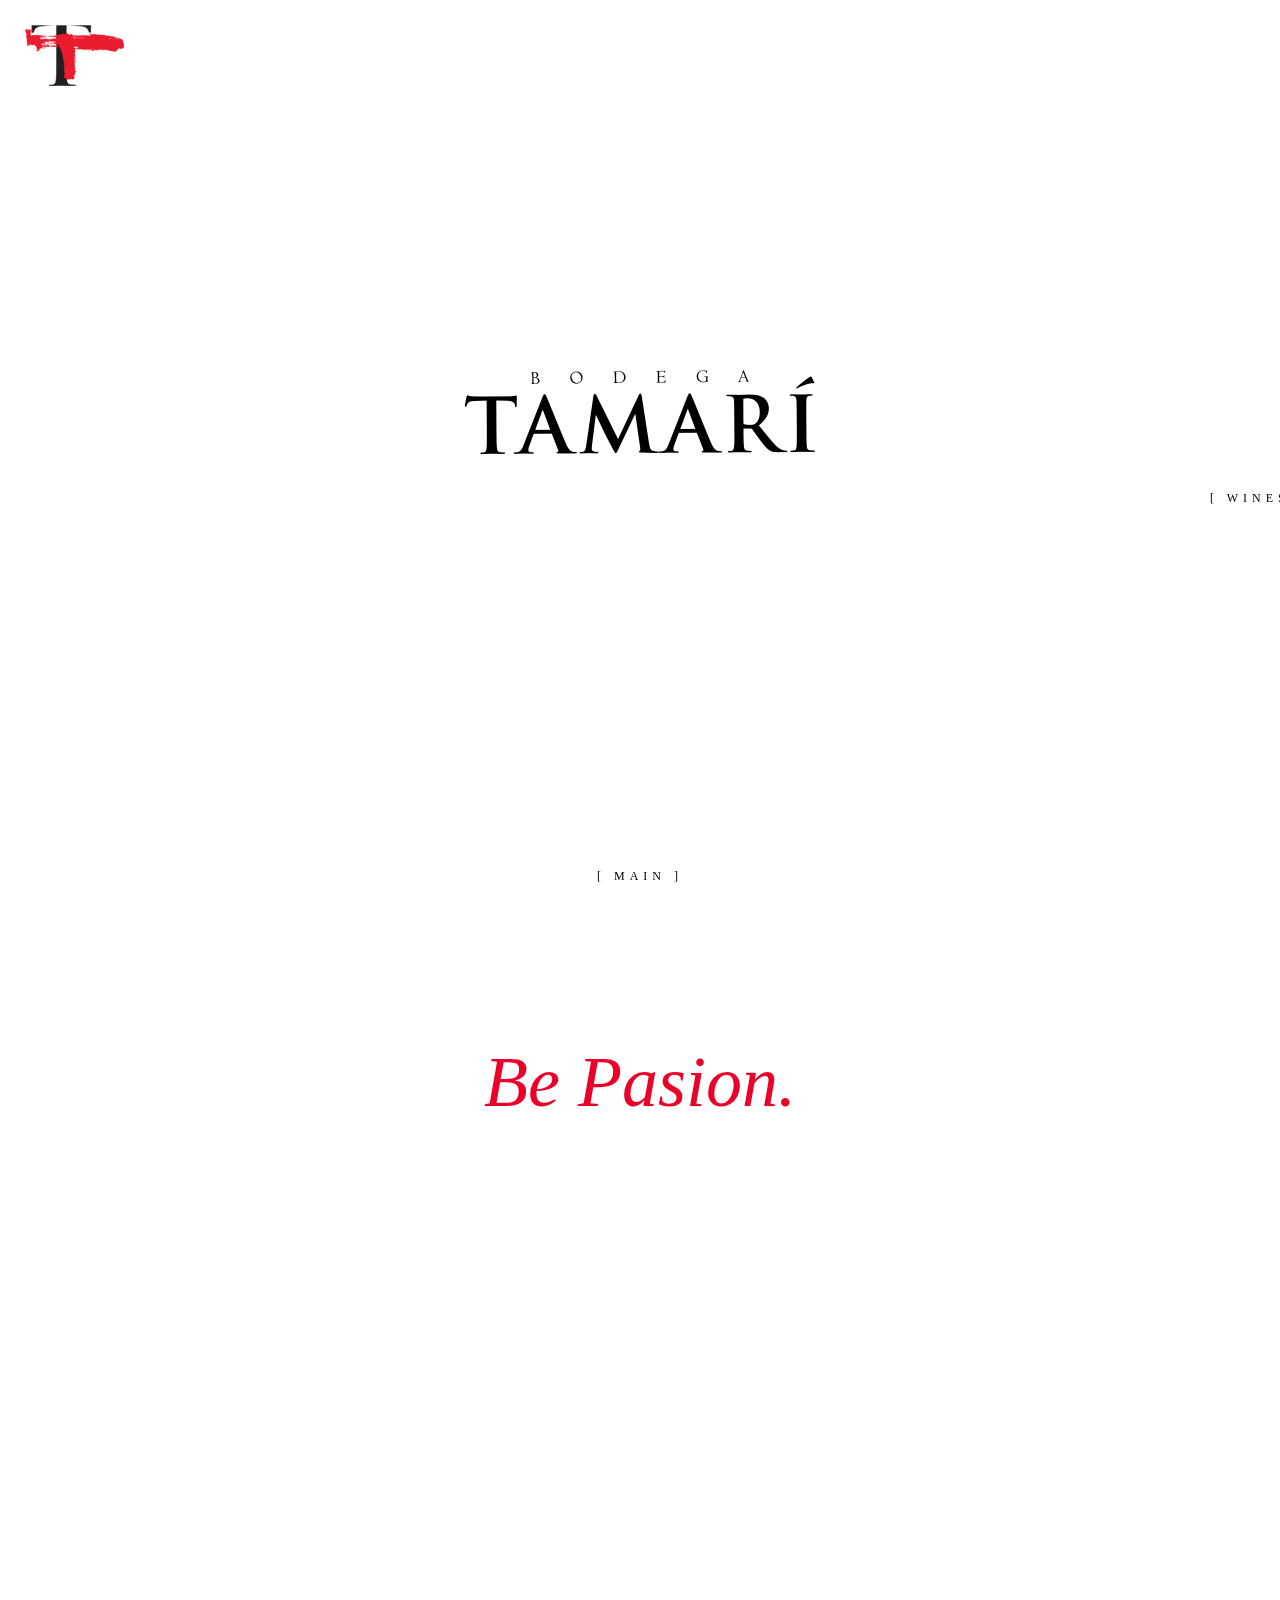
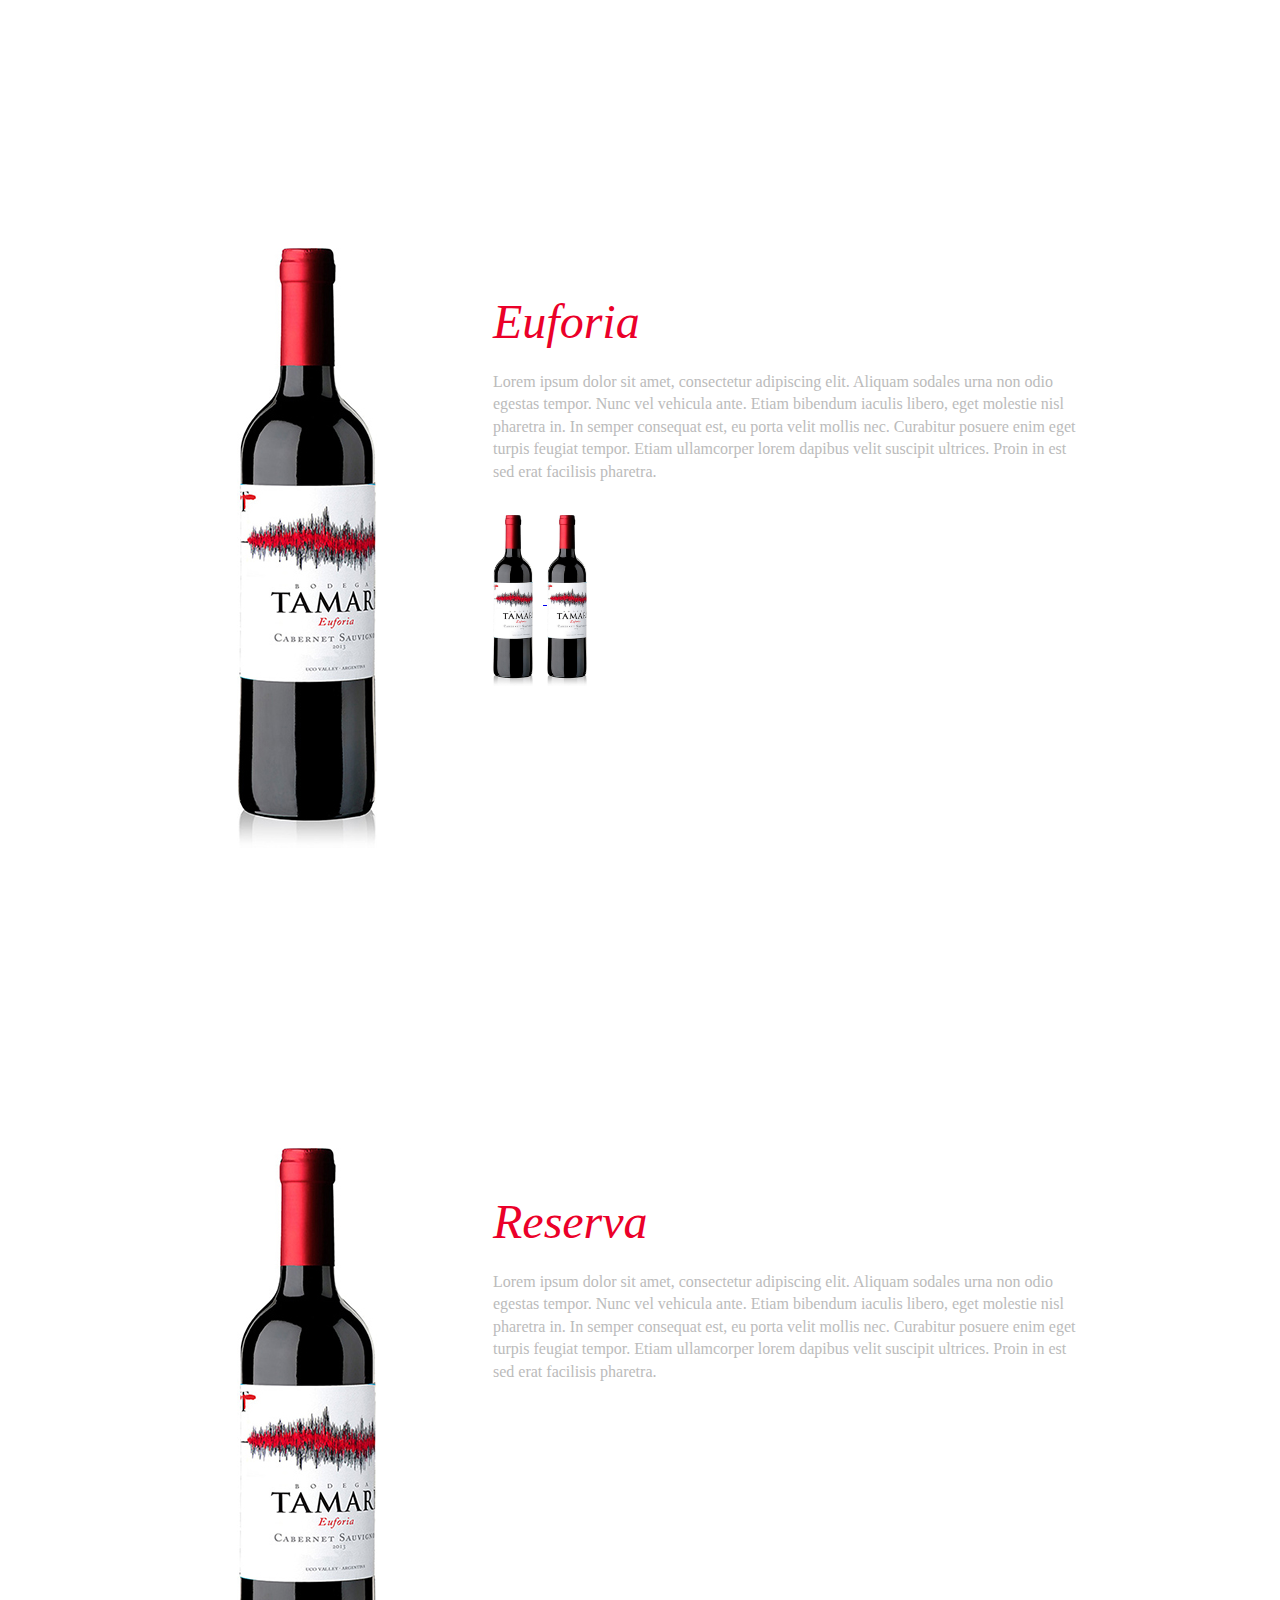
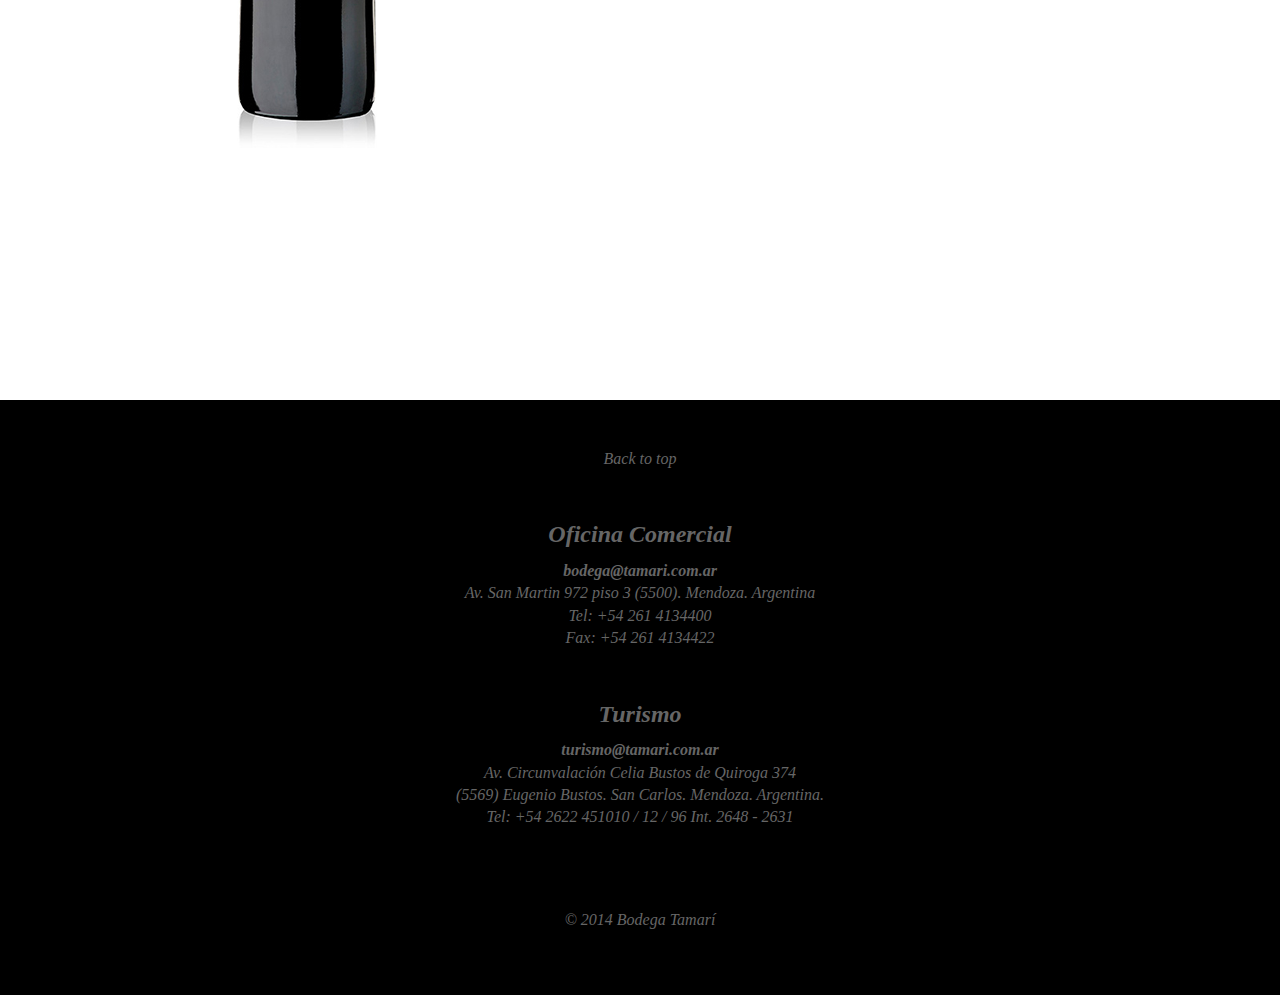
==== commit b151af99: "Footer" ====
--- a/index.html
+++ b/index.html
@@ -137,23 +137,32 @@
                 <img class="bottle" src="img/wines/bottle-euforia.jpg">
             </div>
             <div class="col col2-3">
-                <h2>Euforia</h2>
+                <h2>Reserva</h2>
                 <p>Lorem ipsum dolor sit amet, consectetur adipiscing elit. Aliquam sodales urna non odio egestas tempor. Nunc vel vehicula ante. Etiam bibendum iaculis libero, eget molestie nisl pharetra in. In semper consequat est, eu porta velit mollis nec. Curabitur posuere enim eget turpis feugiat tempor. Etiam ullamcorper lorem dapibus velit suscipit ultrices. Proin in est sed erat facilisis pharetra.</p>
-                <div class="bottles-line">
-                    <a href=""><img class="bottle-min" src="img/wines/bottle-euforia.jpg"></a>
-                    <a href=""><img class="bottle-min" src="img/wines/bottle-euforia.jpg"></a>
-                    <a href=""><img class="bottle-min" src="img/wines/bottle-euforia.jpg"></a>
-                    <a href=""><img class="bottle-min" src="img/wines/bottle-euforia.jpg"></a>
-                    <a href=""><img class="bottle-min" src="img/wines/bottle-euforia.jpg"></a>
-                </div>
             </div>
         </div>
     </section>
 
     <footer>
     	<div class="container">
-	        <h1>Footer</h1>
-	        <p>Lorem ipsum dolor sit amet, consectetur adipisicing elit, sed do eiusmod tempor incididunt ut labore et dolore magna aliqua. Ut enim ad minim veniam, quis nostrud exercitation ullamco laboris nisi ut aliquip ex ea commodo consequat. Duis aute irure dolor in reprehenderit in voluptate velit esse cillum dolore eu fugiat nulla pariatur. Excepteur sint occaecat cupidatat non roident, sunt in culpa qui officia deserunt mollit anim id est laborum.</p>
+            <div class="top">Back to top</div>
+	        <address>
+                <h2>Oficina Comercial</h2>
+                <ul>
+                    <li><a href="">bodega@tamari.com.ar</a></li>
+                    <li>Av. San Martin 972 piso 3 (5500). Mendoza. Argentina</li>
+                    <li>Tel: +54 261 4134400</li>
+                    <li>Fax: +54 261 4134422</li>
+                </ul>
+                <h2>Turismo</h2>
+                <ul>
+                    <li><a href="">turismo@tamari.com.ar</a></li>
+                    <li>Av. Circunvalación Celia Bustos de Quiroga 374</li>
+                    <li>(5569) Eugenio Bustos. San Carlos. Mendoza. Argentina.</li>
+                    <li>Tel: +54 2622 451010 / 12 / 96 Int. 2648 - 2631</li>
+                </ul>
+            </address>
+            <p>© 2014 Bodega Tamarí</p>
         </div>
     </footer>
 
--- a/css/main.css
+++ b/css/main.css
@@ -76,10 +76,10 @@
     height:100%;
 }
 #sketch {
-	position: absolute;
-	left: 0;
-	top: 0;
-	overflow: hidden;
+    position: absolute;
+    left: 0;
+    top: 0;
+    overflow: hidden;
 }
 #tmp_canvas{
     position:absolute;
@@ -244,7 +244,7 @@
 }
 
 .bottles-line{
-	margin-top: 2em;
+    margin-top: 2em;
 }
 
 /* Pop Up */
@@ -264,6 +264,35 @@
     -webkit-box-sizing: border-box;
     -moz-box-sizing: border-box;
     box-sizing: border-box;
+    text-align: center;
+    color: #666;
+    font-style: italic;
+}
+
+footer ul {
+    padding: 0;
+    margin-top: .5em;
+}
+
+footer li {
+    list-style: none;
+}
+
+footer h2 {
+    font-size: 1.5em;
+    color: #666;
+    font-weight: bold;
+    margin-top: 2em;
+}
+
+footer address + p{
+    margin-top: 5em;
+}
+
+footer a{
+    color: #666;
+    text-decoration: none;
+    font-weight: bold;
 }
 
 /*simulacion pintura*/
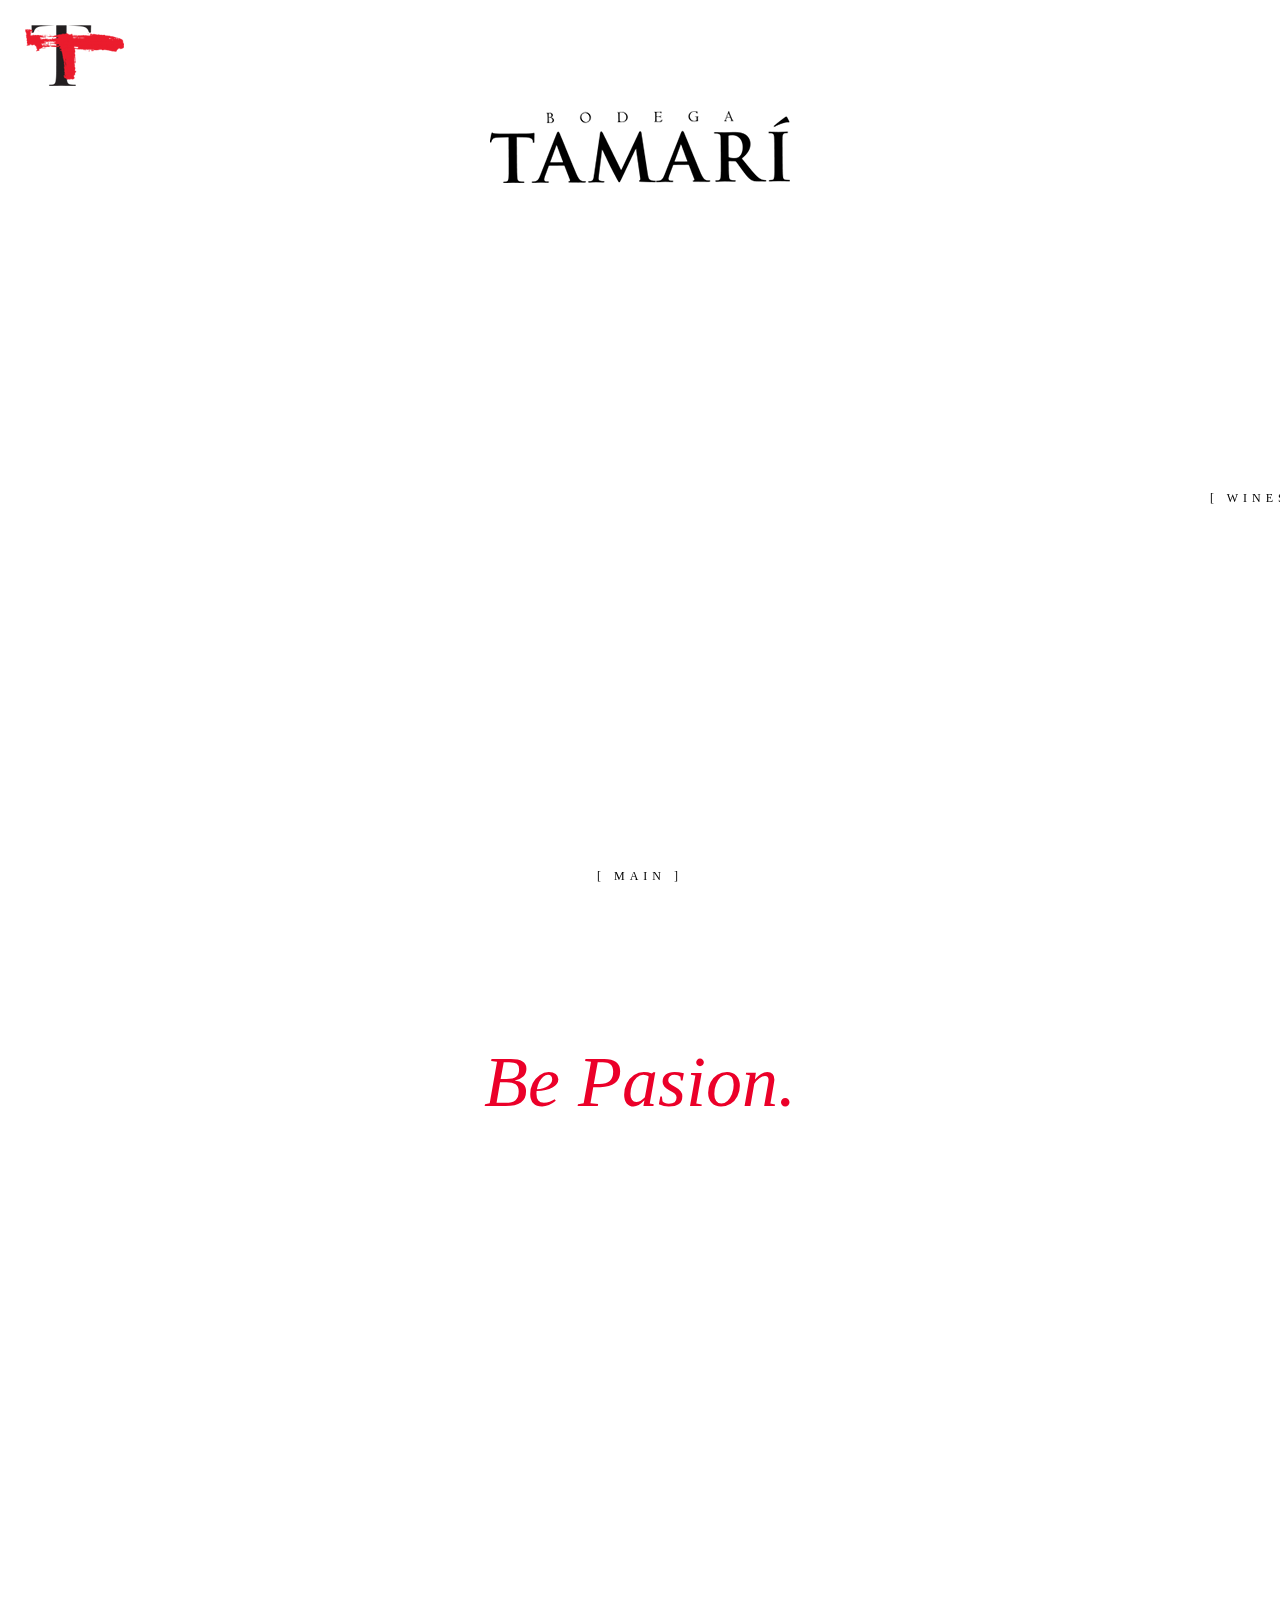
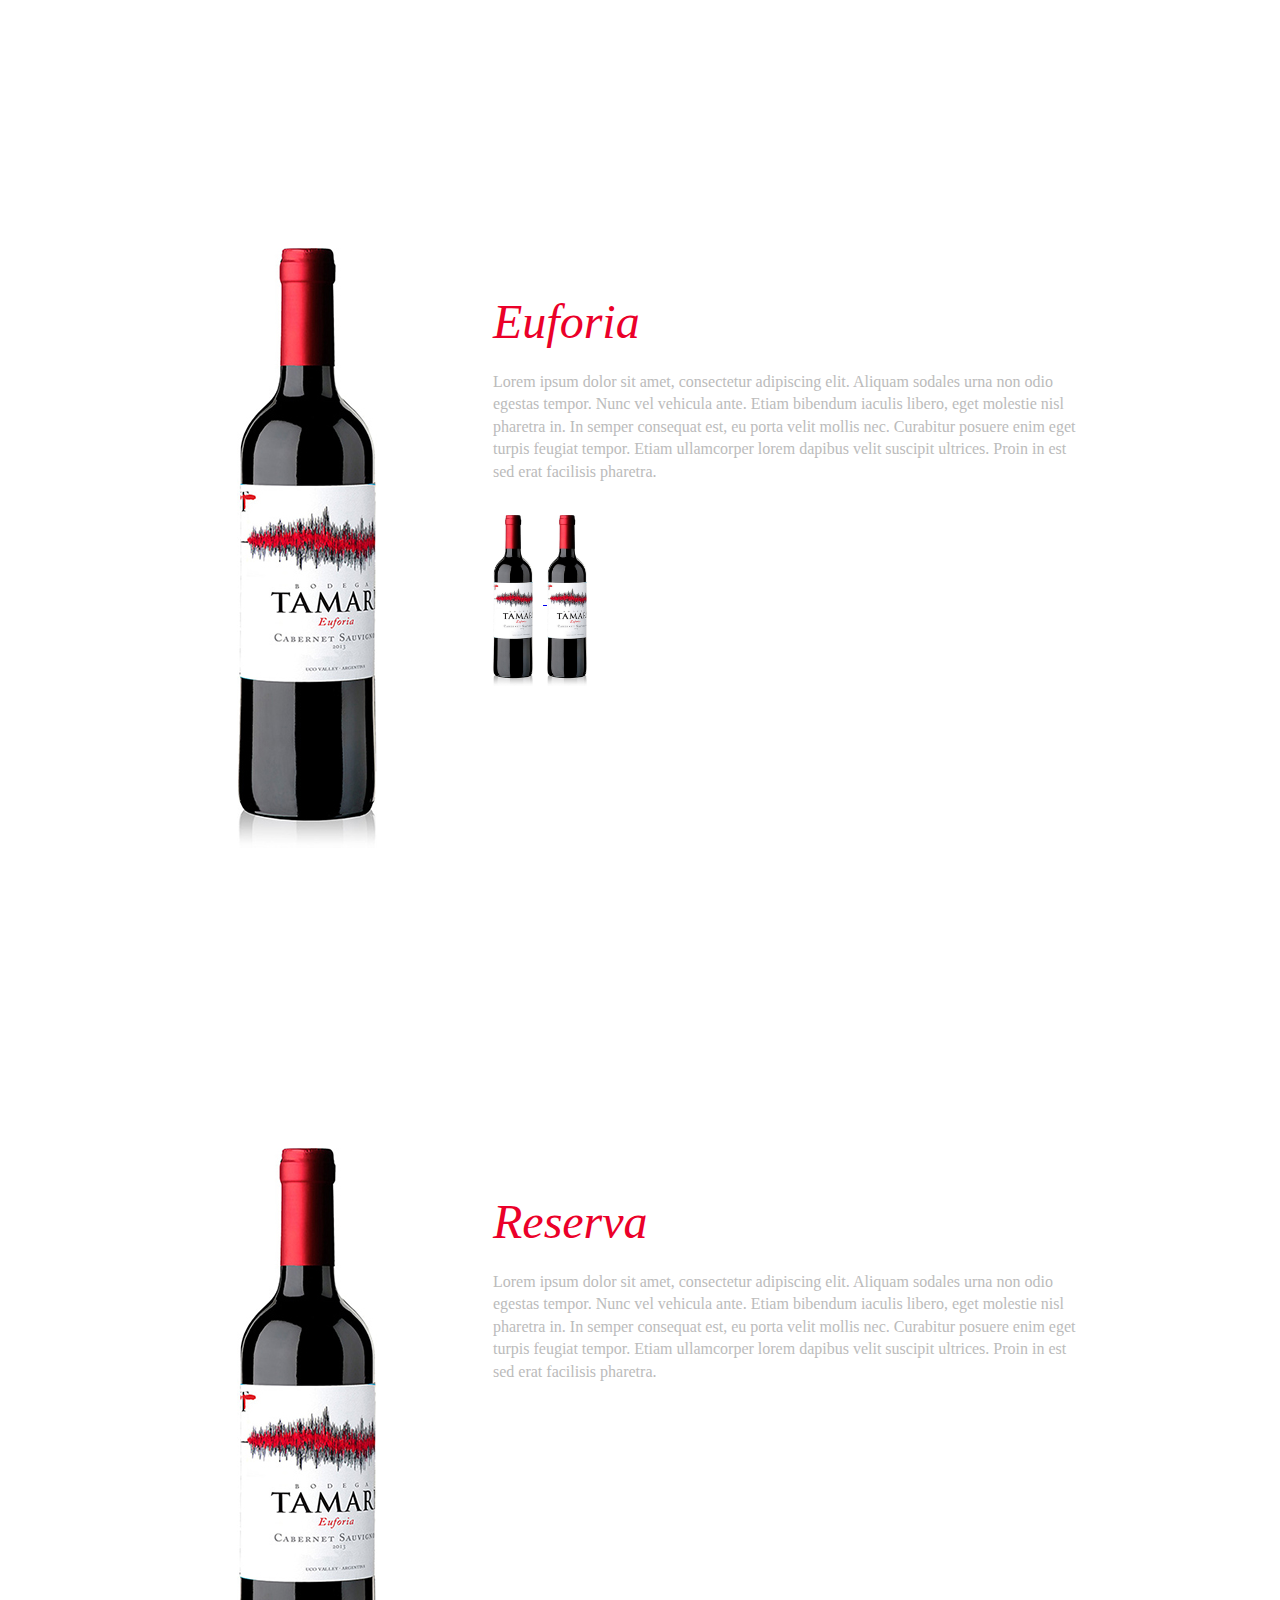
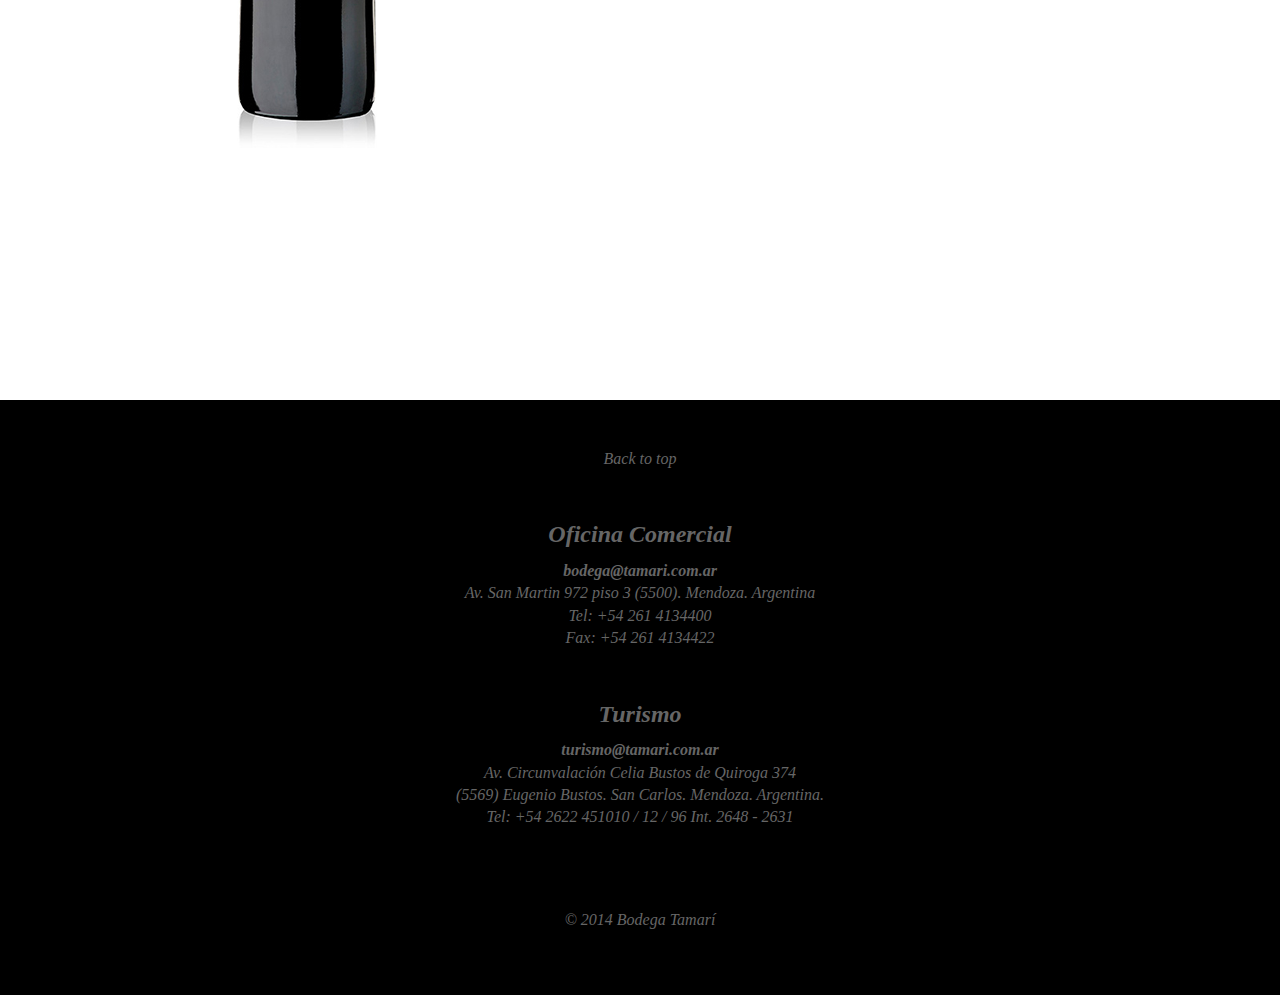
==== commit 8f145cff: "header inicio" ====
--- a/index.html
+++ b/index.html
@@ -46,14 +46,14 @@
         </div-->
         <div id="sketch"></div>
 
-        <div class="pintar">
+        <!--<div class="pintar">
             <div class="trazo">
                 <img src="img/trazo_img.svg" class="trazo_img">
             </div>
             <div class="trazo_mov">
                 <img src="img/trazo_mov_img.svg" class="trazo_mov_img">
             </div>
-        </div>
+        </div>-->
 
         <h1 class="logo">Tamarí</h1>
         <a href="index.html" class="isologo"></a>
--- a/css/main.css
+++ b/css/main.css
@@ -46,14 +46,14 @@
 
 .logo {
     background-image: url(../img/logo.png);
-    height: 84px;
-    width: 350px;
+    height: 72px;
     text-indent: -9999px;
     position: absolute;
     left: 50%;
-    margin-left: -175px;
-    top: 50%;
-    margin-top: -80px;
+    margin-left: -150px;
+    top: 10%;
+    width: 300px;
+    background-repeat: no-repeat;
 }
 .isologo{
     background-image: url(../img/isologo.png);
